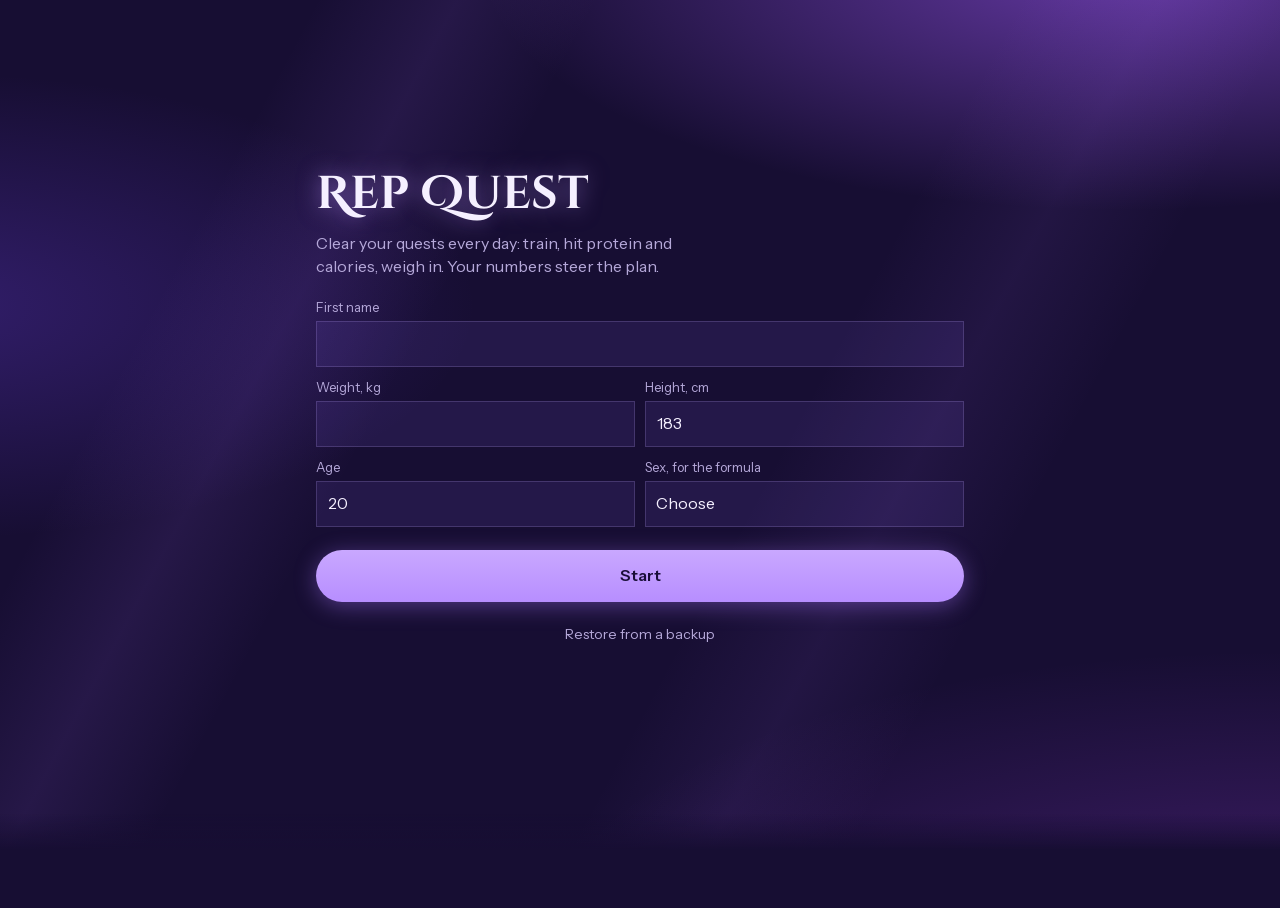
==== index.html @ 69f374d3 "Replace barbell with daily quests, drop steps, restyle in violet" ====
<!doctype html>
<html lang="en">
<head>
<meta charset="utf-8">
<meta name="viewport" content="width=device-width, initial-scale=1, viewport-fit=cover">
<title>Rep Quest</title>
<meta name="description" content="Workout, weight and calorie tracker. Clear your quests every day.">
<meta name="theme-color" content="#170e33">
<meta name="mobile-web-app-capable" content="yes">
<meta name="apple-mobile-web-app-capable" content="yes">
<meta name="apple-mobile-web-app-status-bar-style" content="black-translucent">
<meta name="apple-mobile-web-app-title" content="Rep Quest">
<link rel="manifest" href="manifest.webmanifest">
<link rel="apple-touch-icon" href="icons/icon-180.png">
<link rel="icon" href="icons/icon-192.png">
<link rel="preload" href="fonts/cinzel.woff2" as="font" type="font/woff2" crossorigin>
<link rel="stylesheet" href="styles.css">
</head>
<body>
<main id="app"></main>
<div id="rest" hidden></div>
<nav id="tabs" aria-label="Main"></nav>
<div id="sheet" hidden></div>
<div id="toasts" role="status" aria-live="polite"></div>
<script src="js/util.js"></script>
<script src="js/science.js"></script>
<script src="js/library.js"></script>
<script src="js/core.js"></script>
<script src="js/foods.js"></script>
<script src="js/charts.js"></script>
<script src="js/views.js"></script>
<script src="js/sheets.js"></script>
<script src="js/app.js"></script>
</body>
</html>
---- styles.css ----
@font-face { font-family: 'Cinzel'; src: url(fonts/cinzel.woff2) format('woff2'); font-weight: 400 900; font-display: swap; }
@font-face { font-family: 'Cinzel Decorative'; src: url(fonts/cinzel-deco-700.woff2) format('woff2'); font-weight: 700; font-display: swap; }
@font-face { font-family: 'Instrument Sans'; src: url(fonts/instrument-sans.woff2) format('woff2'); font-weight: 400 700; font-display: swap; }

/* Deep violet, thin lit frames, one lavender accent. Macro colours only ever mark data. */
:root {
  --bg: #170e33;
  --sheet: #1f1442;
  --surf: rgba(146, 110, 255, .11);
  --surf-2: rgba(146, 110, 255, .24);
  --line: rgba(196, 172, 255, .2);
  --glint: rgba(226, 212, 255, .8);
  --glint-low: rgba(180, 150, 255, .16);
  --ink: #f5f0ff;
  --dim: #b5a8d9;
  --accent: #b78eff;
  --accent-hi: #dfceff;
  --on-accent: #190e38;
  --protein: #5b8cec;
  --carbs: #bd8a22;
  --fat: #e4538a;
  --warn: #f2c76e;
  --danger: #ff86ae;
  --deco: 'Cinzel Decorative', 'Cinzel', Georgia, serif;
  --display: 'Cinzel', Georgia, 'Times New Roman', serif;
  --text: 'Instrument Sans', -apple-system, 'Helvetica Neue', Arial, sans-serif;
  --gutter: 16px;
  --pad: 14px;
  --tabs: calc(72px + env(safe-area-inset-bottom));
}
* { box-sizing: border-box; -webkit-tap-highlight-color: transparent; }
html { background: var(--bg); -webkit-text-size-adjust: 100%; }
body { margin: 0; color: var(--ink); font: 400 15px/1.45 var(--text); min-height: 100dvh; overscroll-behavior-y: none; }
/* Violet haze that stays put while the page scrolls. */
body::before {
  content: ''; position: fixed; inset: 0; z-index: -1; pointer-events: none;
  background:
    linear-gradient(118deg, transparent 18%, rgba(170, 110, 255, .1) 26%, transparent 34%, transparent 58%, rgba(170, 110, 255, .08) 66%, transparent 74%),
    radial-gradient(70% 38% at 88% -4%, rgba(164, 92, 255, .55), transparent 72%),
    radial-gradient(60% 36% at -6% 34%, rgba(112, 66, 235, .3), transparent 72%),
    radial-gradient(80% 44% at 100% 104%, rgba(176, 72, 255, .26), transparent 72%),
    var(--bg);
}
body.locked { overflow: hidden; }
button, input, select, textarea { font: inherit; color: inherit; }
button { background: none; border: 0; padding: 0; cursor: pointer; text-align: left; }
h1, h2, h3, p, ul, ol, dl, dd { margin: 0; padding: 0; }
ul, ol { list-style: none; }
a { color: inherit; }
:focus-visible { outline: 2px solid var(--accent-hi); outline-offset: 2px; }
[hidden] { display: none !important; }

#app { max-width: 680px; margin: 0 auto; padding: calc(env(safe-area-inset-top) + 16px) var(--gutter) calc(var(--tabs) + 28px); }
.ic { display: inline-flex; width: 22px; height: 22px; flex: none; }
.ic svg { width: 100%; height: 100%; fill: none; stroke: currentColor; stroke-width: 1.8; stroke-linecap: round; stroke-linejoin: round; }

h1 { font: 700 33px/1.08 var(--deco); text-shadow: 0 0 22px rgba(190, 150, 255, .55); }
h2 { font: 500 18px/1.2 var(--display); letter-spacing: .05em; }
h3 { font-size: 15px; font-weight: 600; line-height: 1.3; }
.dim { color: var(--dim); }
.sm { font-size: 13px; line-height: 1.4; }
.center { text-align: center; }
.empty { color: var(--dim); padding: 14px 0; }

/* The lit frame: a hairline that glows at the ends and fades along the sides. */
.quest, .adv, .card, .hero.left, .coach, .ex, .meal, #app .plan-list li, #app .rows > li, #app .block > .row, .banner, #tabs, #rest { position: relative; }
.quest::before, .adv::before, .card::before, .hero.left::before, .coach::before, .ex::before, .meal::before,
#app .plan-list li::before, #app .rows > li::before, #app .block > .row::before, .banner::before, #tabs::before, #rest::before {
  content: ''; position: absolute; inset: 0; padding: 1px; pointer-events: none;
  background: linear-gradient(104deg, var(--glint), var(--glint-low) 26%, var(--glint-low) 74%, var(--glint));
  -webkit-mask: linear-gradient(#000 0 0) content-box, linear-gradient(#000 0 0);
  -webkit-mask-composite: xor; mask-composite: exclude;
}
.quest, .adv, .card, .hero.left, .coach, .ex, .meal, #app .plan-list li, #app .rows > li, #app .block > .row, .banner {
  background: linear-gradient(104deg, rgba(150, 112, 255, .17), rgba(122, 86, 232, .07));
}
.card, .hero.left, .coach, .ex, .meal { padding: var(--pad); }

.top { display: flex; justify-content: space-between; align-items: center; gap: 12px; margin-bottom: 14px; min-height: 48px; }
.top p { margin-top: 3px; }
.crumb { display: inline-flex; align-items: center; gap: 2px; color: var(--dim); margin-top: 4px; font-size: 14px; }
.crumb .ic { width: 15px; height: 15px; }
.level { position: relative; flex: none; width: 52px; height: 58px; display: grid; place-content: center; text-align: center; filter: drop-shadow(0 0 9px rgba(183, 142, 255, .65)); }
.level::before, .level::after { content: ''; position: absolute; clip-path: polygon(50% 0, 100% 25%, 100% 75%, 50% 100%, 0 75%, 0 25%); }
.level::before { inset: 0; background: linear-gradient(160deg, var(--accent-hi), var(--accent)); }
.level::after { inset: 1.5px; background: linear-gradient(160deg, #36206f, #1d1240); }
.level b, .level span { position: relative; z-index: 1; display: block; }
.level b { font: 700 20px/1 var(--display); }
.level span { font-size: 9px; color: var(--dim); line-height: 1.2; }
.datebar { display: flex; align-items: center; justify-content: space-between; width: 100%; }
.datebar.slim { margin: 4px 0 10px; }
.datebar h1 { text-align: center; flex: 1; font-size: 25px; }
.ic-btn { width: 44px; height: 44px; display: inline-flex; align-items: center; justify-content: center; color: var(--dim); flex: none; }
.ic-btn:active { color: var(--ink); }

/* Buttons */
.btn { display: inline-flex; align-items: center; justify-content: center; gap: 6px; min-height: 52px; padding: 0 22px; border-radius: 999px; font-weight: 600; font-size: 16px; text-align: center; transition: transform .08s ease; }
.btn:active { transform: scale(.98); }
.btn.solid { background: linear-gradient(180deg, #c9a8ff, var(--accent)); color: var(--on-accent); box-shadow: 0 4px 22px rgba(170, 120, 255, .4); }
.btn.line { border: 1px solid var(--accent); color: var(--accent-hi); }
.btn.small { min-height: 40px; padding: 0 16px; font-size: 14px; }
.btn.wide { width: 100%; margin-top: 12px; }
.link { color: var(--dim); font-size: 14px; min-height: 40px; display: inline-flex; align-items: center; gap: 4px; }
.link.strong { color: var(--accent-hi); font-weight: 600; }
.link.danger { color: var(--danger); }
.link .ic { width: 16px; height: 16px; }
.block-link { display: flex; width: 100%; justify-content: center; margin-top: 10px; min-height: 44px; }
.pill { display: inline-flex; align-items: center; gap: 4px; min-height: 36px; padding: 0 13px; border: 1px solid var(--line); background: var(--surf); font-size: 14px; white-space: nowrap; }
.pill.solid { background: var(--accent); border-color: var(--accent); color: var(--on-accent); font-weight: 600; border-radius: 999px; }
.pill .ic { width: 16px; height: 16px; }
.pills { display: flex; flex-wrap: wrap; gap: 7px; }
.pills.scrollx { flex-wrap: nowrap; overflow-x: auto; margin: 0 -18px 4px; padding: 2px 18px; scrollbar-width: none; }
.pills.scrollx::-webkit-scrollbar { display: none; }
.seg { display: flex; border: 1px solid var(--line); background: var(--surf); padding: 3px; margin: 10px 0; }
.seg button { flex: 1; min-height: 34px; text-align: center; font-size: 14px; color: var(--dim); font-weight: 500; }
.seg button.on { background: var(--surf-2); color: var(--accent-hi); }

/* Today */
.xp { display: flex; align-items: center; gap: 10px; margin-bottom: 4px; }
.xp p { flex: none; font-size: 12px; color: var(--dim); font-variant-numeric: tabular-nums; }
.xp-track { flex: 1; height: 4px; background: rgba(196, 172, 255, .16); overflow: hidden; }
.xp-track i { display: block; height: 100%; background: linear-gradient(90deg, var(--accent), var(--accent-hi)); box-shadow: 0 0 8px var(--accent); }
.q-head { display: flex; justify-content: space-between; align-items: baseline; gap: 10px; }
.q-count { font-size: 14px; color: var(--accent-hi); font-variant-numeric: tabular-nums; }
.quests { display: grid; gap: 9px; margin-top: 10px; }
.quest { display: grid; grid-template-columns: 1fr auto auto; align-items: center; gap: 8px; width: 100%; min-height: 70px; padding: 11px 10px 11px var(--pad); overflow: hidden; }
.quest:active { background: var(--surf-2); }
.q-main { min-width: 0; }
.q-name { display: block; font-weight: 600; font-size: 16px; line-height: 1.3; }
.q-sub { display: block; font-size: 13px; color: var(--dim); line-height: 1.35; }
.q-val { font-size: 15px; font-variant-numeric: tabular-nums; text-align: right; max-width: 11em; }
.q-mark { display: inline-flex; color: var(--dim); }
.q-mark .ic { width: 18px; height: 18px; }
.quest.done .q-mark { color: var(--accent-hi); }
.quest.done .q-mark svg { stroke-width: 2.6; }
.quest.done .q-val { color: var(--dim); }
.q-fill { position: absolute; left: 0; bottom: 0; height: 2px; background: var(--accent-hi); box-shadow: 0 0 8px var(--accent); }
.quest.fresh { animation: cleared .7s ease-out both; }
@keyframes cleared { 0% { transform: scale(.97); box-shadow: 0 0 0 rgba(183, 142, 255, 0); } 35% { transform: scale(1.01); box-shadow: 0 0 26px rgba(183, 142, 255, .75); } 100% { transform: none; box-shadow: 0 0 0 rgba(183, 142, 255, 0); } }
.all-clear { margin-top: 10px; padding: 18px 0; text-align: center; font: 500 18px/1.3 var(--display); letter-spacing: .03em; color: var(--accent-hi); text-shadow: 0 0 16px var(--accent); }
.hero { margin-bottom: 8px; }
.big-num { line-height: 1; }
.big-num b { font: 700 54px/1.05 var(--display); text-shadow: 0 0 22px rgba(190, 150, 255, .5); }
.big-num small { font-size: 15px; color: var(--dim); font-family: var(--text); font-weight: 400; }

.week { display: grid; grid-template-columns: repeat(7, 1fr); gap: 4px; }
.wk { text-align: center; color: var(--dim); font-size: 12px; }
.wk i { display: block; width: 18px; height: 18px; margin: 3px auto 9px; transform: rotate(45deg); border: 1px solid var(--line); background: rgba(198, 168, 255, calc(var(--p) * .78)); }
.wk.now { color: var(--ink); font-weight: 600; }
.wk.now i { border-color: var(--accent-hi); box-shadow: 0 0 8px rgba(183, 142, 255, .7); }
.wk.all i { background: var(--accent-hi); border-color: var(--accent-hi); box-shadow: 0 0 10px var(--accent); }

.block { margin-top: 26px; }
.block.first { margin-top: 20px; }
.block > h2 { margin-bottom: 10px; }
.block.card { margin-top: 16px; }
.advice { display: grid; gap: 9px; }
.adv { padding: 12px var(--pad) 4px; }
.adv h3 { margin-bottom: 2px; }
.adv p { color: var(--dim); font-size: 14px; }
.adv.hot h3 { color: var(--warn); }
.adv-foot { display: flex; flex-wrap: wrap; align-items: center; gap: 2px 16px; margin-top: 2px; }
.refs { display: inline-flex; flex-wrap: wrap; gap: 8px; margin-left: auto; }
.ref { font-size: 12px; color: var(--dim); text-decoration: underline; text-decoration-color: var(--line); text-underline-offset: 2px; white-space: nowrap; }
.stick { position: sticky; bottom: calc(var(--tabs) + 10px); margin-top: 22px; z-index: 3; }
.stick .btn { width: 100%; }
.banner { padding: 10px var(--pad); font-size: 14px; margin-bottom: 12px; }

/* Train */
.dstrip { display: grid; grid-template-columns: repeat(7, 1fr); gap: 3px; margin: 4px 0 18px; }
.dpick { min-height: 56px; text-align: center; color: var(--dim); padding: 7px 1px; overflow: hidden; border: 1px solid transparent; }
.dpick b { display: block; font-size: 13px; font-weight: 600; }
.dpick span { display: block; font-size: 10.5px; white-space: nowrap; overflow: hidden; text-overflow: ellipsis; }
.dpick.tod { border-color: var(--line); }
.dpick.tod b { color: var(--ink); }
.dpick.on { background: linear-gradient(180deg, #c9a8ff, var(--accent)); color: var(--on-accent); box-shadow: 0 2px 16px rgba(170, 120, 255, .45); }
.dpick.on b { color: var(--on-accent); }
.session-head { display: flex; justify-content: space-between; align-items: flex-start; gap: 10px; margin-bottom: 10px; }
.session-head h2 { font-size: 24px; font-weight: 700; letter-spacing: .02em; }
.plan-list { display: grid; gap: 7px; }
.plan-list button { display: grid; grid-template-columns: 1fr auto; gap: 1px 12px; width: 100%; padding: 10px var(--pad); }
.pl-name { font-weight: 500; }
.pl-sub { color: var(--dim); font-size: 13px; text-align: right; white-space: nowrap; }
.pl-next { grid-column: 1 / -1; color: var(--dim); font-size: 13px; }
.rows { display: grid; gap: 7px; }
.panel .rows { gap: 0; border-top: 1px solid var(--line); }
.panel .rows > li { border-bottom: 1px solid var(--line); }
.row { display: flex; align-items: center; justify-content: space-between; gap: 12px; width: 100%; min-height: 50px; padding: 6px 0; }
#app .rows > li > .row, #app .block > .row, #app .saved-meal { padding-left: var(--pad); padding-right: var(--pad); }
.row > span:first-child { min-width: 0; }
.row em { display: block; font-style: normal; color: var(--dim); font-size: 13px; }
.row .dim { text-align: right; flex: none; max-width: 55%; font-size: 14px; }

/* Live workout */
.work-top { position: sticky; top: 0; z-index: 4; display: flex; justify-content: space-between; align-items: center; gap: 10px; margin: calc(-16px - env(safe-area-inset-top)) calc(var(--gutter) * -1) 12px; padding: calc(env(safe-area-inset-top) + 10px) var(--gutter) 11px; background: rgba(23, 14, 51, .93); -webkit-backdrop-filter: blur(14px); backdrop-filter: blur(14px); border-bottom: 1px solid var(--line); }
.work-top h1 { font: 700 22px/1.1 var(--display); }
.work-prog { position: absolute; left: 0; bottom: -1px; height: 2px; background: var(--accent-hi); box-shadow: 0 0 8px var(--accent); transition: width .25s ease; }
.ex { margin-bottom: 10px; padding: 12px; }
.ex-linked { margin-bottom: 3px; }
.ex-head { display: flex; align-items: center; margin-right: -8px; }
.ex-name { flex: 1; min-width: 0; font: 600 17px/1.2 var(--display); letter-spacing: .02em; }
.ex-done .ex-name { color: var(--dim); }
.ex-sub { color: var(--dim); font-size: 13px; }
.ex-next { font-size: 14px; color: var(--dim); margin-top: 7px; }
.ex-next b { color: var(--ink); font-weight: 600; }
.ex-next em { color: var(--warn); font-style: normal; display: block; }
.opts { display: flex; gap: 6px; overflow-x: auto; margin: 9px -12px 0; padding: 0 12px; scrollbar-width: none; }
.opts::-webkit-scrollbar { display: none; }
.opt { flex: none; min-height: 46px; padding: 5px 11px; border: 1px solid var(--line); font-size: 12px; line-height: 1.25; }
.opt b { display: block; font-weight: 600; font-size: 13px; }
.opt span { color: var(--dim); }
.opt.on { border-color: var(--accent-hi); background: var(--surf-2); }
.sets { width: 100%; border-collapse: separate; border-spacing: 0 5px; margin-top: 8px; }
.sets th { font-size: 12px; font-weight: 500; color: var(--dim); text-align: center; padding: 0 2px; }
.sets td { text-align: center; padding: 0 2.5px; vertical-align: middle; }
.sets input { width: 100%; min-width: 0; height: 44px; text-align: center; border: 1px solid var(--line); border-radius: 0; background: rgba(16, 9, 38, .6); font-size: 17px; font-weight: 600; font-variant-numeric: tabular-nums; }
.sets input:focus { outline: 0; border-color: var(--accent-hi); box-shadow: 0 0 10px rgba(183, 142, 255, .5); }
.sets input::placeholder { color: #8e80b5; font-weight: 500; }
.set-done input { background: transparent; border-color: transparent; color: var(--dim); }
.set-tag { width: 30px; height: 44px; text-align: center; font: 600 16px var(--display); color: var(--dim); }
.t-warmup { color: var(--warn); }
.t-drop { color: var(--protein); }
.t-failure { color: var(--danger); }
.prev { color: var(--dim); font-size: 12px; white-space: nowrap; width: 62px; }
.tick { width: 44px; height: 44px; display: inline-flex; align-items: center; justify-content: center; border: 1px solid var(--line); color: rgba(226, 212, 255, .28); transition: background .12s ease; }
.tick svg { width: 22px; height: 22px; fill: none; stroke: currentColor; stroke-width: 2.8; stroke-linecap: round; stroke-linejoin: round; }
.tick.on { background: var(--accent); border-color: var(--accent); color: var(--on-accent); box-shadow: 0 0 12px rgba(183, 142, 255, .6); }
.ex-foot { display: flex; align-items: center; gap: 16px; flex-wrap: wrap; }
.ex-note { font-size: 13px; color: var(--dim); }
.work-foot { margin-top: 10px; text-align: center; }
#rest { position: fixed; z-index: 6; left: 12px; right: 12px; bottom: calc(var(--tabs) + 6px); max-width: 656px; margin: 0 auto; height: 56px; background: #2a1b5a; display: flex; align-items: center; gap: 2px; padding: 0 6px; overflow: hidden; box-shadow: 0 6px 24px rgba(0, 0, 0, .5); }
.rest-fill { position: absolute; left: 0; top: 0; bottom: 0; background: rgba(183, 142, 255, .28); }
.rest-t { position: relative; flex: 1; text-align: center; font: 600 28px/1 var(--text); font-variant-numeric: tabular-nums; }
.rest-b { position: relative; min-width: 48px; height: 44px; text-align: center; font-size: 14px; font-weight: 600; color: var(--dim); }
.rest-b:last-child { color: var(--accent-hi); }

/* Food */
.mac { margin-top: 12px; }
.mac-top { display: flex; justify-content: space-between; font-size: 14px; margin-bottom: 4px; font-variant-numeric: tabular-nums; }
.mac-top span:first-child { font-weight: 500; }
.mac-top em { font-style: normal; color: var(--dim); }
.mac-track { height: 5px; background: rgba(196, 172, 255, .16); overflow: hidden; }
.mac-track i { display: block; height: 100%; transition: width .3s ease; }
.meal { margin-top: 12px; }
.meal-head { display: flex; align-items: baseline; justify-content: space-between; gap: 10px; margin-bottom: 8px; }
.meal-head .dim { font-size: 13px; text-align: right; }
/* Items inside a meal panel are plain lines, not frames within a frame. */
#app .meal .rows { gap: 0; border-top: 1px solid var(--line); }
#app .meal .rows > li { background: none; border-bottom: 1px solid var(--line); }
#app .meal .rows > li::before { display: none; }
#app .meal .rows > li > .row { padding-left: 0; padding-right: 0; }
.meal-acts { display: flex; flex-wrap: wrap; gap: 7px; margin-top: 9px; }
.searchbar { display: flex; align-items: center; gap: 8px; height: 46px; padding: 0 12px; border: 1px solid var(--line); background: var(--surf); color: var(--dim); margin-top: 4px; }
.searchbar input { flex: 1; min-width: 0; border: 0; outline: 0; background: none; color: var(--ink); font-size: 16px; -webkit-appearance: none; }
.searchbar:focus-within { border-color: var(--accent-hi); }
.food-tools { display: flex; gap: 7px; margin-bottom: 8px; }
#scan-host { width: 300px; height: 300px; overflow: hidden; position: absolute; left: -9999px; top: 0; }
.food-list { border-top: 1px solid var(--line); }
.food-row { display: flex; align-items: center; gap: 4px; border-bottom: 1px solid var(--line); transition: background .3s ease; }
.food-row.flash { background: var(--surf-2); }
.food-main { flex: 1; min-width: 0; padding: 9px 0; min-height: 54px; }
.fr-name { overflow: hidden; display: -webkit-box; -webkit-line-clamp: 2; -webkit-box-orient: vertical; font-weight: 500; }
.fr-sub { display: block; color: var(--dim); font-size: 12.5px; white-space: nowrap; overflow: hidden; text-overflow: ellipsis; }
.fr-kcal { font-variant-numeric: tabular-nums; font-size: 14px; flex: none; }
.ic-btn.add { color: var(--accent-hi); margin-right: -10px; }
.macros { display: grid; grid-template-columns: repeat(4, 1fr); gap: 8px; margin: 12px 0; text-align: center; }
.macros dd { font: 600 21px/1.1 var(--display); }
.macros dt { font-size: 12px; color: var(--dim); margin-top: 3px; }
.big-input { display: flex; align-items: center; gap: 8px; margin: 14px 0 2px; }
.big-input input { flex: 1; min-width: 0; height: 84px; text-align: center; background: none; border: 0; outline: 0; font: 700 54px/1 var(--display); text-shadow: 0 0 20px rgba(190, 150, 255, .5); }
.big-input.small input { height: 60px; font-size: 40px; }
.step { width: 52px; height: 52px; border: 1px solid var(--accent); color: var(--accent-hi); text-align: center; font-size: 26px; font-weight: 400; flex: none; }
.step:active { background: var(--surf-2); }
.plain { display: block; font-size: 13px; color: var(--dim); }
.plain select, .form select, .pick { display: block; width: 100%; height: 46px; padding: 0 10px; margin-top: 4px; border: 1px solid var(--line); border-radius: 0; background: var(--surf); color: var(--ink); font-size: 16px; -webkit-appearance: none; appearance: none; }
.pick option, .form select option, .plain select option { background: var(--sheet); }
.pick.inline { width: 58%; height: 38px; margin: 0; }

/* Progress */
.legend { display: flex; align-items: center; gap: 6px; font-size: 12.5px; color: var(--dim); margin-top: 6px; flex-wrap: wrap; }
.lg-line { width: 16px; height: 2px; background: var(--accent-hi); }
.lg-dot { width: 6px; height: 6px; border-radius: 50%; background: #7f6fb0; margin-left: 10px; }
.chart { position: relative; touch-action: pan-y; margin-top: 10px; user-select: none; -webkit-user-select: none; }
.chart svg { display: block; overflow: visible; }
.c-grid { stroke: rgba(196, 172, 255, .12); stroke-width: 1; }
.c-axis { fill: var(--dim); font: 400 11px var(--text); }
.c-line { fill: none; stroke: var(--accent-hi); stroke-width: 2; stroke-linejoin: round; stroke-linecap: round; filter: drop-shadow(0 0 5px var(--accent)); }
.c-dot { fill: #7f6fb0; }
.c-dot-on { fill: var(--ink); stroke: var(--bg); stroke-width: 2; }
.c-cross { stroke: rgba(226, 212, 255, .35); stroke-width: 1; }
.c-target { stroke: var(--dim); stroke-width: 1; stroke-dasharray: 3 4; }
.c-nil { fill: rgba(196, 172, 255, .16); }
.c-tip { position: absolute; top: -8px; left: 0; display: flex; gap: 7px; align-items: baseline; padding: 4px 9px; border: 1px solid var(--line); background: #2a1b5a; font-size: 12px; color: var(--dim); white-space: nowrap; pointer-events: none; z-index: 2; }
.c-tip b { color: var(--ink); font-size: 14px; }
.coach { margin-top: 16px; }
.coach h3 { font: 600 20px/1.2 var(--display); margin-bottom: 4px; letter-spacing: .02em; }
.coach > p { color: var(--dim); }
.coach.hot h3 { color: var(--warn); }
.coach > h2 { color: var(--dim); font: 500 14px var(--text); letter-spacing: 0; margin-bottom: 5px; }
.coach-act { display: flex; gap: 8px; margin-top: 12px; }
.coach-act .btn { flex: 1; padding: 0 8px; font-size: 15px; }
.stats { display: grid; grid-template-columns: 1fr 1fr; gap: 14px; margin: 14px 0 6px; }
.stats dt { font-size: 12.5px; color: var(--dim); }
.stats dd { font: 600 22px/1.2 var(--display); }
.stats dd small { font: 400 12px var(--text); color: var(--dim); }
.stats dd.dim { font: 400 12.5px var(--text); color: var(--dim); margin-top: 1px; }
.warn { color: var(--warn); font-size: 13.5px; margin-top: 8px; }
.unlock { display: grid; grid-template-columns: 74px 1fr auto; align-items: center; gap: 10px; font-size: 13.5px; margin-top: 10px; }
.unlock b { font-weight: 500; color: var(--dim); font-size: 13px; }
.volume { margin-top: 10px; }
.volume li { display: grid; grid-template-columns: 90px 1fr 30px; align-items: center; gap: 9px; font-size: 13.5px; min-height: 28px; }
.volume sup { color: var(--dim); line-height: 0; }
.volume b { font-weight: 500; text-align: right; font-variant-numeric: tabular-nums; }
.vol-track { position: relative; height: 7px; background: rgba(196, 172, 255, .14); }
.vol-zone { position: absolute; top: -2px; bottom: -2px; width: 1.5px; background: var(--dim); }
.vol-fill { display: block; height: 100%; background: #8c74c4; }
.vol-fill.met { background: var(--accent-hi); box-shadow: 0 0 8px var(--accent); }
.heat { display: grid; grid-auto-flow: column; grid-template-rows: repeat(7, 1fr); grid-template-columns: repeat(var(--w), 1fr); gap: 3px; margin-top: 10px; }
.heat i { aspect-ratio: 1; background: rgba(196, 172, 255, .09); }
.heat .h-off { background: none; }
.h-log { background: rgba(196, 172, 255, .32) !important; }
.h-train { background: var(--accent) !important; }
.h-full { background: var(--accent-hi) !important; box-shadow: 0 0 6px var(--accent); }
.h-swatch { width: 10px; height: 10px; display: inline-block; margin-left: 8px; }
.h-swatch:first-child { margin-left: 0; }

/* You */
.level-track { height: 4px; background: rgba(196, 172, 255, .16); overflow: hidden; }
.level-track i { display: block; height: 100%; background: linear-gradient(90deg, var(--accent), var(--accent-hi)); box-shadow: 0 0 8px var(--accent); }
.tally { display: grid; grid-auto-flow: column; grid-auto-columns: 1fr; gap: 8px; margin: 16px 0; }
.tally dd { font: 700 26px/1.1 var(--display); }
.tally dt { font-size: 12px; color: var(--dim); margin-top: 2px; }
.sw { width: 44px; height: 26px; -webkit-appearance: none; appearance: none; background: var(--surf-2); border-radius: 13px; position: relative; flex: none; margin: 0; transition: background .15s ease; }
.sw::after { content: ''; position: absolute; top: 3px; left: 3px; width: 20px; height: 20px; border-radius: 50%; background: var(--ink); transition: transform .15s ease; }
.sw:checked { background: var(--accent); }
.sw:checked::after { transform: translateX(18px); }
.miles { display: grid; grid-template-columns: 1fr 1fr; gap: 12px 16px; margin-bottom: 10px; }
.miles li { color: var(--dim); opacity: .55; font-size: 13px; line-height: 1.3; }
.miles li b { display: block; font: 600 15px/1.25 var(--display); letter-spacing: .02em; }
.miles li.got { opacity: 1; }
.miles li.got b { color: var(--accent-hi); text-shadow: 0 0 12px var(--accent); }

/* Sheets */
#sheet { position: fixed; inset: 0; z-index: 10; display: flex; align-items: flex-end; justify-content: center; }
.scrim { position: absolute; inset: 0; background: rgba(9, 4, 24, .68); -webkit-backdrop-filter: blur(4px); backdrop-filter: blur(4px); }
.panel { position: relative; width: 100%; max-width: 680px; max-height: 88dvh; overflow-y: auto; -webkit-overflow-scrolling: touch; overscroll-behavior: contain; background: var(--sheet); border-top: 1px solid rgba(226, 212, 255, .55); box-shadow: 0 -8px 40px rgba(150, 100, 255, .3); padding: 8px 18px calc(env(safe-area-inset-bottom) + 20px); }
.panel.tall { height: 92dvh; max-height: 92dvh; }
.panel.enter { animation: slide .24s cubic-bezier(.2, .8, .3, 1); }
@keyframes slide { from { transform: translateY(60px); } }
@keyframes rise { from { transform: translateY(-8px); opacity: 0; } }
.sh-head { display: flex; align-items: center; gap: 4px; min-height: 48px; margin-bottom: 4px; position: sticky; top: -8px; background: var(--sheet); z-index: 3; }
.sh-title { flex: 1; min-width: 0; padding: 6px 0; }
.sh-head .ic-btn:first-child { margin-left: -12px; }
.sh-head .ic-btn:last-child { margin-right: -12px; }
.sh-sub { margin: 18px 0 8px; font: 500 16px/1.2 var(--display); letter-spacing: .04em; }
.panel > p { margin: 4px 0 10px; }
.form { display: grid; gap: 11px; margin-top: 8px; }
.form > label, .two label, .three label { display: block; font-size: 13px; color: var(--dim); }
.form input:not(.sw), .form textarea { display: block; width: 100%; min-height: 46px; padding: 10px 11px; margin-top: 4px; border: 1px solid var(--line); border-radius: 0; background: var(--surf); color: var(--ink); font-size: 16px; }
.form input:not(.sw):focus, .form textarea:focus { outline: 0; border-color: var(--accent-hi); }
.two { display: grid; grid-template-columns: 1fr 1fr; gap: 10px; }
.three { display: grid; grid-template-columns: repeat(3, 1fr); gap: 8px; align-items: end; }
.row-check { display: flex !important; flex-direction: row-reverse; justify-content: space-between; align-items: center; color: var(--ink) !important; font-size: 15px !important; min-height: 40px; }
.choice { display: grid; grid-auto-flow: column; grid-auto-columns: 1fr; gap: 6px; margin-bottom: 8px; }
.choice button { min-height: 46px; padding: 6px 7px; border: 1px solid var(--line); text-align: center; font-size: 13px; line-height: 1.2; font-weight: 500; }
.choice button.on { border-color: var(--accent-hi); background: var(--surf-2); }
.choice.col { grid-auto-flow: row; }
.choice.col button { display: flex; justify-content: space-between; align-items: center; padding: 8px 12px; font-size: 15px; }
.choice.col b { font-weight: 600; }
.choice.col span { color: var(--dim); font-size: 13px; }
.done-num { font-size: 15px; color: var(--dim); margin-bottom: 14px !important; }
.done-num b { display: block; font: 700 54px/1.1 var(--display); color: var(--ink); text-shadow: 0 0 22px rgba(190, 150, 255, .5); }
.chip { width: 8px; flex: none; }
.prs li { display: flex; align-items: center; gap: 10px; min-height: 40px; }
.prs .chip { height: 20px; }
.prs b { margin-left: auto; font-weight: 600; white-space: nowrap; }
.hist-ex { padding: 10px 0; border-top: 1px solid var(--line); }
.sets.compact { width: auto; }
.sets.compact td { padding-right: 6px; }
.sets.compact input { width: 66px; height: 38px; font-size: 16px; }
.prog li { display: flex; justify-content: space-between; gap: 12px; align-items: flex-start; padding: 12px 0; border-top: 1px solid var(--line); }
.prog li > .dim, .prog li > .btn { flex: none; }
.edit-list li { display: flex; align-items: center; border-top: 1px solid var(--line); margin-right: -10px; }
.edit-name { flex: 1; min-width: 0; padding: 9px 0; }
.edit-name b { display: block; font-weight: 500; }
.edit-name span { color: var(--dim); font-size: 12.5px; }
.edit-list .ic-btn { width: 36px; }
.edit-list { margin: 12px 0; }
.saved-meal { display: flex; align-items: center; }
.saved-meal .row { flex: 1; }
.steps { counter-reset: st; }
.steps li { counter-increment: st; padding-left: 26px; position: relative; font-size: 14px; margin-bottom: 8px; color: var(--dim); }
.steps li::before { content: counter(st); position: absolute; left: 0; top: -1px; font: 600 16px var(--display); color: var(--accent-hi); }
.steps b { color: var(--ink); font-weight: 600; }
.plain-list li { padding: 3px 0 3px 12px; position: relative; color: var(--dim); }
.plain-list li::before { content: ''; position: absolute; left: 0; top: 11px; width: 4px; height: 4px; background: var(--dim); transform: rotate(45deg); }
.papers li { padding: 9px 0; border-top: 1px solid var(--line); font-size: 14px; }
.papers a { text-decoration: none; }
.papers b { font-weight: 600; }
.papers em { color: var(--dim); }
.papers p { margin-top: 2px; }
.howto { margin: 6px 0 10px; }
.howto summary { font-weight: 600; min-height: 36px; display: flex; align-items: center; cursor: pointer; }
.howto img { width: 100%; margin: 4px 0; }
.howto ol { list-style: decimal; padding-left: 18px; color: var(--dim); font-size: 14px; }

/* Bottom tabs: a floating lit bar */
/* Fades the page out under the bar so nothing peeks out below it. */
body::after { content: ''; position: fixed; left: 0; right: 0; bottom: 0; z-index: 4; height: calc(var(--tabs) + 14px); pointer-events: none; background: linear-gradient(transparent, var(--bg) 42%); }
#tabs { position: fixed; z-index: 5; left: 12px; right: 12px; bottom: calc(env(safe-area-inset-bottom) + 6px); max-width: 656px; margin: 0 auto; display: flex; justify-content: center; height: 60px; padding: 4px; background: rgba(30, 19, 68, .97); box-shadow: 0 6px 24px rgba(0, 0, 0, .45); }
#tabs:empty { display: none; }
#tabs button { flex: 1; display: flex; flex-direction: column; align-items: center; justify-content: center; gap: 1px; color: #a397c8; font-size: 10.5px; position: relative; }
#tabs button.on { color: var(--accent-hi); background: var(--surf-2); }
#tabs button.on .ic { filter: drop-shadow(0 0 5px var(--accent)); }
#tabs button.live::after { content: ''; position: absolute; top: 7px; left: calc(50% + 11px); width: 7px; height: 7px; border-radius: 50%; background: var(--fat); }

#toasts { position: fixed; z-index: 20; top: calc(env(safe-area-inset-top) + 10px); left: 16px; right: 16px; display: flex; flex-direction: column; align-items: center; gap: 6px; pointer-events: none; }
.toast { background: var(--accent-hi); color: var(--on-accent); padding: 9px 15px; font-size: 14px; font-weight: 500; box-shadow: 0 6px 22px rgba(120, 70, 255, .5); animation: rise .2s ease; text-align: center; }
.toast.best { background: var(--warn); font-weight: 700; }

.welcome { min-height: 88dvh; display: flex; flex-direction: column; justify-content: center; gap: 12px; }
.welcome h1 { font-size: 46px; }
.welcome > p { color: var(--dim); font-size: 16px; max-width: 34ch; }
.welcome .link { align-self: center; }

@media (prefers-reduced-motion: reduce) { *, *::before, *::after { animation: none !important; transition: none !important; } }
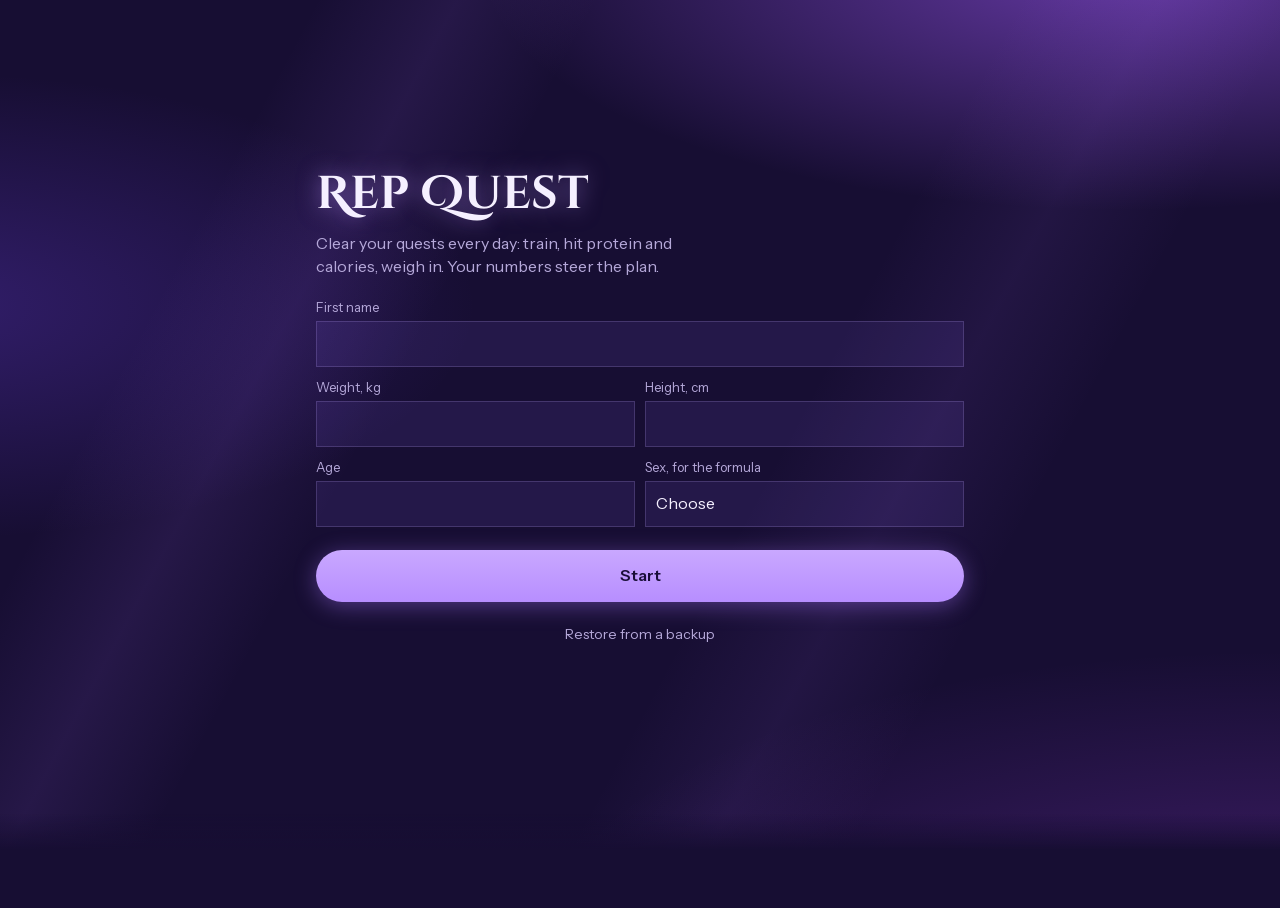
==== commit 89234d96: "Add themes, animations, home workouts, last-time numbers and Google sign-in Also fixes the chart cro" ====
--- a/index.html
+++ b/index.html
@@ -14,18 +14,24 @@
 <link rel="apple-touch-icon" href="icons/icon-180.png">
 <link rel="icon" href="icons/icon-192.png">
 <link rel="preload" href="fonts/cinzel.woff2" as="font" type="font/woff2" crossorigin>
+<script>try{var t=localStorage.getItem('rq-theme');if(t)document.documentElement.dataset.theme=t}catch(e){}</script>
 <link rel="stylesheet" href="styles.css">
 </head>
 <body>
+<div id="statusbar"></div>
 <main id="app"></main>
 <div id="rest" hidden></div>
 <nav id="tabs" aria-label="Main"></nav>
 <div id="sheet" hidden></div>
+<div id="fx" aria-hidden="true"></div>
 <div id="toasts" role="status" aria-live="polite"></div>
+<script src="js/canvas-confetti.js"></script>
 <script src="js/util.js"></script>
 <script src="js/science.js"></script>
 <script src="js/library.js"></script>
 <script src="js/core.js"></script>
+<script src="js/cloud.js"></script>
+<script src="js/motion.js"></script>
 <script src="js/foods.js"></script>
 <script src="js/charts.js"></script>
 <script src="js/views.js"></script>
--- a/styles.css
+++ b/styles.css
@@ -1,5 +1,6 @@
 @font-face { font-family: 'Cinzel'; src: url(fonts/cinzel.woff2) format('woff2'); font-weight: 400 900; font-display: swap; }
 @font-face { font-family: 'Cinzel Decorative'; src: url(fonts/cinzel-deco-700.woff2) format('woff2'); font-weight: 700; font-display: swap; }
+@font-face { font-family: 'Silkscreen'; src: url(fonts/silkscreen-700.woff2) format('woff2'); font-weight: 700; font-display: swap; }
 @font-face { font-family: 'Instrument Sans'; src: url(fonts/instrument-sans.woff2) format('woff2'); font-weight: 400 700; font-display: swap; }
 
 /* Deep violet, thin lit frames, one lavender accent. Macro colours only ever mark data. */
@@ -24,22 +25,54 @@
   --deco: 'Cinzel Decorative', 'Cinzel', Georgia, serif;
   --display: 'Cinzel', Georgia, 'Times New Roman', serif;
   --text: 'Instrument Sans', -apple-system, 'Helvetica Neue', Arial, sans-serif;
+  --panel-bg: linear-gradient(104deg, rgba(150, 112, 255, .17), rgba(122, 86, 232, .07));
+  --panel-shadow: none;
+  --frame-w: 1px;
+  --r: 0px;
+  --r-sm: 0px;
+  --r-btn: 999px;
+  --btn-bg: linear-gradient(180deg, #c9a8ff, #b78eff);
+  --track: rgba(196, 172, 255, .16);
+  --track-low: rgba(196, 172, 255, .09);
+  --input-bg: rgba(16, 9, 38, .6);
+  --hint: #8e80b5;
+  --mark: #7f6fb0;
+  --bar-off: #8c74c4;
+  --tab-bg: rgba(30, 19, 68, .97);
+  --tab-off: #a397c8;
+  --top-bg: rgba(23, 14, 51, .93);
+  --pop-bg: #2a1b5a;
+  --scrim: rgba(9, 4, 24, .68);
+  --hex-fill: linear-gradient(160deg, #36206f, #1d1240);
+  --knob: #f5f0ff;
+  --wk: 198, 168, 255;
+  --glow-text: 0 0 22px rgba(190, 150, 255, .55);
+  --glow-sm: 0 0 8px #b78eff;
+  --glow-btn: 0 4px 22px rgba(170, 120, 255, .4);
+  --glow-burst: 0 0 26px rgba(183, 142, 255, .75);
+  --glow-filter: drop-shadow(0 0 9px rgba(183, 142, 255, .65));
+  --glow-line: drop-shadow(0 0 5px #b78eff);
+  --h1: 33px;
+  --h2: 18px;
+  --h2-track: .05em;
+  --haze:
+    linear-gradient(118deg, transparent 18%, rgba(170, 110, 255, .1) 26%, transparent 34%, transparent 58%, rgba(170, 110, 255, .08) 66%, transparent 74%),
+    radial-gradient(70% 38% at 88% -4%, rgba(164, 92, 255, .55), transparent 72%),
+    radial-gradient(60% 36% at -6% 34%, rgba(112, 66, 235, .3), transparent 72%),
+    radial-gradient(80% 44% at 100% 104%, rgba(176, 72, 255, .26), transparent 72%);
   --gutter: 16px;
   --pad: 14px;
   --tabs: calc(72px + env(safe-area-inset-bottom));
 }
 * { box-sizing: border-box; -webkit-tap-highlight-color: transparent; }
+/* Quick repeat taps must never zoom the page. */
+html { touch-action: manipulation; }
 html { background: var(--bg); -webkit-text-size-adjust: 100%; }
 body { margin: 0; color: var(--ink); font: 400 15px/1.45 var(--text); min-height: 100dvh; overscroll-behavior-y: none; }
 /* Violet haze that stays put while the page scrolls. */
 body::before {
   content: ''; position: fixed; inset: 0; z-index: -1; pointer-events: none;
-  background:
-    linear-gradient(118deg, transparent 18%, rgba(170, 110, 255, .1) 26%, transparent 34%, transparent 58%, rgba(170, 110, 255, .08) 66%, transparent 74%),
-    radial-gradient(70% 38% at 88% -4%, rgba(164, 92, 255, .55), transparent 72%),
-    radial-gradient(60% 36% at -6% 34%, rgba(112, 66, 235, .3), transparent 72%),
-    radial-gradient(80% 44% at 100% 104%, rgba(176, 72, 255, .26), transparent 72%),
-    var(--bg);
+  background: var(--haze), var(--bg);
 }
 body.locked { overflow: hidden; }
 button, input, select, textarea { font: inherit; color: inherit; }
@@ -54,8 +87,8 @@
 .ic { display: inline-flex; width: 22px; height: 22px; flex: none; }
 .ic svg { width: 100%; height: 100%; fill: none; stroke: currentColor; stroke-width: 1.8; stroke-linecap: round; stroke-linejoin: round; }
 
-h1 { font: 700 33px/1.08 var(--deco); text-shadow: 0 0 22px rgba(190, 150, 255, .55); }
-h2 { font: 500 18px/1.2 var(--display); letter-spacing: .05em; }
+h1 { font: 700 var(--h1)/1.08 var(--deco); text-shadow: var(--glow-text); }
+h2 { font: 500 var(--h2)/1.2 var(--display); letter-spacing: var(--h2-track); }
 h3 { font-size: 15px; font-weight: 600; line-height: 1.3; }
 .dim { color: var(--dim); }
 .sm { font-size: 13px; line-height: 1.4; }
@@ -66,13 +99,13 @@
 .quest, .adv, .card, .hero.left, .coach, .ex, .meal, #app .plan-list li, #app .rows > li, #app .block > .row, .banner, #tabs, #rest { position: relative; }
 .quest::before, .adv::before, .card::before, .hero.left::before, .coach::before, .ex::before, .meal::before,
 #app .plan-list li::before, #app .rows > li::before, #app .block > .row::before, .banner::before, #tabs::before, #rest::before {
-  content: ''; position: absolute; inset: 0; padding: 1px; pointer-events: none;
+  content: ''; position: absolute; inset: 0; padding: var(--frame-w); pointer-events: none; border-radius: inherit;
   background: linear-gradient(104deg, var(--glint), var(--glint-low) 26%, var(--glint-low) 74%, var(--glint));
   -webkit-mask: linear-gradient(#000 0 0) content-box, linear-gradient(#000 0 0);
   -webkit-mask-composite: xor; mask-composite: exclude;
 }
 .quest, .adv, .card, .hero.left, .coach, .ex, .meal, #app .plan-list li, #app .rows > li, #app .block > .row, .banner {
-  background: linear-gradient(104deg, rgba(150, 112, 255, .17), rgba(122, 86, 232, .07));
+  background: var(--panel-bg); box-shadow: var(--panel-shadow); border-radius: var(--r);
 }
 .card, .hero.left, .coach, .ex, .meal { padding: var(--pad); }
 
@@ -80,10 +113,10 @@
 .top p { margin-top: 3px; }
 .crumb { display: inline-flex; align-items: center; gap: 2px; color: var(--dim); margin-top: 4px; font-size: 14px; }
 .crumb .ic { width: 15px; height: 15px; }
-.level { position: relative; flex: none; width: 52px; height: 58px; display: grid; place-content: center; text-align: center; filter: drop-shadow(0 0 9px rgba(183, 142, 255, .65)); }
+.level { position: relative; flex: none; width: 52px; height: 58px; display: grid; place-content: center; text-align: center; filter: var(--glow-filter); }
 .level::before, .level::after { content: ''; position: absolute; clip-path: polygon(50% 0, 100% 25%, 100% 75%, 50% 100%, 0 75%, 0 25%); }
 .level::before { inset: 0; background: linear-gradient(160deg, var(--accent-hi), var(--accent)); }
-.level::after { inset: 1.5px; background: linear-gradient(160deg, #36206f, #1d1240); }
+.level::after { inset: 1.5px; background: var(--hex-fill); }
 .level b, .level span { position: relative; z-index: 1; display: block; }
 .level b { font: 700 20px/1 var(--display); }
 .level span { font-size: 9px; color: var(--dim); line-height: 1.2; }
@@ -94,9 +127,9 @@
 .ic-btn:active { color: var(--ink); }
 
 /* Buttons */
-.btn { display: inline-flex; align-items: center; justify-content: center; gap: 6px; min-height: 52px; padding: 0 22px; border-radius: 999px; font-weight: 600; font-size: 16px; text-align: center; transition: transform .08s ease; }
+.btn { display: inline-flex; align-items: center; justify-content: center; gap: 6px; min-height: 52px; padding: 0 22px; border-radius: var(--r-btn); font-weight: 600; font-size: 16px; text-align: center; transition: transform .1s ease; }
 .btn:active { transform: scale(.98); }
-.btn.solid { background: linear-gradient(180deg, #c9a8ff, var(--accent)); color: var(--on-accent); box-shadow: 0 4px 22px rgba(170, 120, 255, .4); }
+.btn.solid { background: var(--btn-bg); color: var(--on-accent); box-shadow: var(--glow-btn); }
 .btn.line { border: 1px solid var(--accent); color: var(--accent-hi); }
 .btn.small { min-height: 40px; padding: 0 16px; font-size: 14px; }
 .btn.wide { width: 100%; margin-top: 12px; }
@@ -105,21 +138,21 @@
 .link.danger { color: var(--danger); }
 .link .ic { width: 16px; height: 16px; }
 .block-link { display: flex; width: 100%; justify-content: center; margin-top: 10px; min-height: 44px; }
-.pill { display: inline-flex; align-items: center; gap: 4px; min-height: 36px; padding: 0 13px; border: 1px solid var(--line); background: var(--surf); font-size: 14px; white-space: nowrap; }
+.pill { display: inline-flex; align-items: center; gap: 4px; min-height: 36px; padding: 0 13px; border: 1px solid var(--line); border-radius: var(--r-sm); background: var(--surf); font-size: 14px; white-space: nowrap; }
 .pill.solid { background: var(--accent); border-color: var(--accent); color: var(--on-accent); font-weight: 600; border-radius: 999px; }
 .pill .ic { width: 16px; height: 16px; }
 .pills { display: flex; flex-wrap: wrap; gap: 7px; }
 .pills.scrollx { flex-wrap: nowrap; overflow-x: auto; margin: 0 -18px 4px; padding: 2px 18px; scrollbar-width: none; }
 .pills.scrollx::-webkit-scrollbar { display: none; }
-.seg { display: flex; border: 1px solid var(--line); background: var(--surf); padding: 3px; margin: 10px 0; }
-.seg button { flex: 1; min-height: 34px; text-align: center; font-size: 14px; color: var(--dim); font-weight: 500; }
+.seg { display: flex; border: 1px solid var(--line); border-radius: var(--r-sm); background: var(--surf); padding: 3px; margin: 10px 0; }
+.seg button { flex: 1; border-radius: var(--r-sm); transition: background .18s ease, color .18s ease, transform .1s ease; min-height: 34px; text-align: center; font-size: 14px; color: var(--dim); font-weight: 500; }
 .seg button.on { background: var(--surf-2); color: var(--accent-hi); }
 
 /* Today */
 .xp { display: flex; align-items: center; gap: 10px; margin-bottom: 4px; }
 .xp p { flex: none; font-size: 12px; color: var(--dim); font-variant-numeric: tabular-nums; }
-.xp-track { flex: 1; height: 4px; background: rgba(196, 172, 255, .16); overflow: hidden; }
-.xp-track i { display: block; height: 100%; background: linear-gradient(90deg, var(--accent), var(--accent-hi)); box-shadow: 0 0 8px var(--accent); }
+.xp-track { flex: 1; height: 4px; background: var(--track); overflow: hidden; }
+.xp-track i { display: block; height: 100%; background: linear-gradient(90deg, var(--accent), var(--accent-hi)); box-shadow: var(--glow-sm); }
 .q-head { display: flex; justify-content: space-between; align-items: baseline; gap: 10px; }
 .q-count { font-size: 14px; color: var(--accent-hi); font-variant-numeric: tabular-nums; }
 .quests { display: grid; gap: 9px; margin-top: 10px; }
@@ -134,21 +167,21 @@
 .quest.done .q-mark { color: var(--accent-hi); }
 .quest.done .q-mark svg { stroke-width: 2.6; }
 .quest.done .q-val { color: var(--dim); }
-.q-fill { position: absolute; left: 0; bottom: 0; height: 2px; background: var(--accent-hi); box-shadow: 0 0 8px var(--accent); }
+.q-fill { position: absolute; left: 0; bottom: 0; height: 2px; background: var(--accent-hi); box-shadow: var(--glow-sm); }
 .quest.fresh { animation: cleared .7s ease-out both; }
-@keyframes cleared { 0% { transform: scale(.97); box-shadow: 0 0 0 rgba(183, 142, 255, 0); } 35% { transform: scale(1.01); box-shadow: 0 0 26px rgba(183, 142, 255, .75); } 100% { transform: none; box-shadow: 0 0 0 rgba(183, 142, 255, 0); } }
-.all-clear { margin-top: 10px; padding: 18px 0; text-align: center; font: 500 18px/1.3 var(--display); letter-spacing: .03em; color: var(--accent-hi); text-shadow: 0 0 16px var(--accent); }
+@keyframes cleared { 0% { transform: scale(.97); } 35% { transform: scale(1.01); box-shadow: var(--glow-burst); } 100% { transform: none; } }
+.all-clear { margin-top: 10px; padding: 18px 0; text-align: center; font: 500 18px/1.3 var(--display); letter-spacing: .03em; color: var(--accent-hi); text-shadow: var(--glow-text); }
 .hero { margin-bottom: 8px; }
 .big-num { line-height: 1; }
-.big-num b { font: 700 54px/1.05 var(--display); text-shadow: 0 0 22px rgba(190, 150, 255, .5); }
+.big-num b { font: 700 54px/1.05 var(--display); text-shadow: var(--glow-text); }
 .big-num small { font-size: 15px; color: var(--dim); font-family: var(--text); font-weight: 400; }
 
 .week { display: grid; grid-template-columns: repeat(7, 1fr); gap: 4px; }
 .wk { text-align: center; color: var(--dim); font-size: 12px; }
-.wk i { display: block; width: 18px; height: 18px; margin: 3px auto 9px; transform: rotate(45deg); border: 1px solid var(--line); background: rgba(198, 168, 255, calc(var(--p) * .78)); }
+.wk i { display: block; width: 18px; height: 18px; margin: 3px auto 9px; transform: rotate(45deg); border: 1px solid var(--line); background: rgba(var(--wk), calc(var(--p) * .78)); }
 .wk.now { color: var(--ink); font-weight: 600; }
-.wk.now i { border-color: var(--accent-hi); box-shadow: 0 0 8px rgba(183, 142, 255, .7); }
-.wk.all i { background: var(--accent-hi); border-color: var(--accent-hi); box-shadow: 0 0 10px var(--accent); }
+.wk.now i { border-color: var(--accent-hi); box-shadow: var(--glow-sm); }
+.wk.all i { background: var(--accent-hi); border-color: var(--accent-hi); box-shadow: var(--glow-sm); }
 
 .block { margin-top: 26px; }
 .block.first { margin-top: 20px; }
@@ -162,18 +195,16 @@
 .adv-foot { display: flex; flex-wrap: wrap; align-items: center; gap: 2px 16px; margin-top: 2px; }
 .refs { display: inline-flex; flex-wrap: wrap; gap: 8px; margin-left: auto; }
 .ref { font-size: 12px; color: var(--dim); text-decoration: underline; text-decoration-color: var(--line); text-underline-offset: 2px; white-space: nowrap; }
-.stick { position: sticky; bottom: calc(var(--tabs) + 10px); margin-top: 22px; z-index: 3; }
-.stick .btn { width: 100%; }
 .banner { padding: 10px var(--pad); font-size: 14px; margin-bottom: 12px; }
 
 /* Train */
 .dstrip { display: grid; grid-template-columns: repeat(7, 1fr); gap: 3px; margin: 4px 0 18px; }
-.dpick { min-height: 56px; text-align: center; color: var(--dim); padding: 7px 1px; overflow: hidden; border: 1px solid transparent; }
+.dpick { min-height: 56px; border-radius: var(--r-sm); text-align: center; color: var(--dim); padding: 7px 1px; overflow: hidden; border: 1px solid transparent; }
 .dpick b { display: block; font-size: 13px; font-weight: 600; }
 .dpick span { display: block; font-size: 10.5px; white-space: nowrap; overflow: hidden; text-overflow: ellipsis; }
 .dpick.tod { border-color: var(--line); }
 .dpick.tod b { color: var(--ink); }
-.dpick.on { background: linear-gradient(180deg, #c9a8ff, var(--accent)); color: var(--on-accent); box-shadow: 0 2px 16px rgba(170, 120, 255, .45); }
+.dpick.on { background: var(--btn-bg); color: var(--on-accent); box-shadow: var(--glow-btn); }
 .dpick.on b { color: var(--on-accent); }
 .session-head { display: flex; justify-content: space-between; align-items: flex-start; gap: 10px; margin-bottom: 10px; }
 .session-head h2 { font-size: 24px; font-weight: 700; letter-spacing: .02em; }
@@ -192,9 +223,9 @@
 .row .dim { text-align: right; flex: none; max-width: 55%; font-size: 14px; }
 
 /* Live workout */
-.work-top { position: sticky; top: 0; z-index: 4; display: flex; justify-content: space-between; align-items: center; gap: 10px; margin: calc(-16px - env(safe-area-inset-top)) calc(var(--gutter) * -1) 12px; padding: calc(env(safe-area-inset-top) + 10px) var(--gutter) 11px; background: rgba(23, 14, 51, .93); -webkit-backdrop-filter: blur(14px); backdrop-filter: blur(14px); border-bottom: 1px solid var(--line); }
+.work-top { position: sticky; top: 0; z-index: 4; display: flex; justify-content: space-between; align-items: center; gap: 10px; margin: calc(-16px - env(safe-area-inset-top)) calc(var(--gutter) * -1) 12px; padding: calc(env(safe-area-inset-top) + 10px) var(--gutter) 11px; background: var(--top-bg); -webkit-backdrop-filter: blur(14px); backdrop-filter: blur(14px); border-bottom: 1px solid var(--line); }
 .work-top h1 { font: 700 22px/1.1 var(--display); }
-.work-prog { position: absolute; left: 0; bottom: -1px; height: 2px; background: var(--accent-hi); box-shadow: 0 0 8px var(--accent); transition: width .25s ease; }
+.work-prog { position: absolute; left: 0; bottom: -1px; height: 2px; background: var(--accent-hi); box-shadow: var(--glow-sm); transition: width .25s ease; }
 .ex { margin-bottom: 10px; padding: 12px; }
 .ex-linked { margin-bottom: 3px; }
 .ex-head { display: flex; align-items: center; margin-right: -8px; }
@@ -206,30 +237,30 @@
 .ex-next em { color: var(--warn); font-style: normal; display: block; }
 .opts { display: flex; gap: 6px; overflow-x: auto; margin: 9px -12px 0; padding: 0 12px; scrollbar-width: none; }
 .opts::-webkit-scrollbar { display: none; }
-.opt { flex: none; min-height: 46px; padding: 5px 11px; border: 1px solid var(--line); font-size: 12px; line-height: 1.25; }
+.opt { flex: none; min-height: 46px; padding: 5px 11px; border: 1px solid var(--line); border-radius: var(--r-sm); font-size: 12px; line-height: 1.25; }
 .opt b { display: block; font-weight: 600; font-size: 13px; }
 .opt span { color: var(--dim); }
 .opt.on { border-color: var(--accent-hi); background: var(--surf-2); }
 .sets { width: 100%; border-collapse: separate; border-spacing: 0 5px; margin-top: 8px; }
 .sets th { font-size: 12px; font-weight: 500; color: var(--dim); text-align: center; padding: 0 2px; }
 .sets td { text-align: center; padding: 0 2.5px; vertical-align: middle; }
-.sets input { width: 100%; min-width: 0; height: 44px; text-align: center; border: 1px solid var(--line); border-radius: 0; background: rgba(16, 9, 38, .6); font-size: 17px; font-weight: 600; font-variant-numeric: tabular-nums; }
-.sets input:focus { outline: 0; border-color: var(--accent-hi); box-shadow: 0 0 10px rgba(183, 142, 255, .5); }
-.sets input::placeholder { color: #8e80b5; font-weight: 500; }
+.sets input { width: 100%; min-width: 0; height: 44px; text-align: center; border: 1px solid var(--line); border-radius: var(--r-sm); background: var(--input-bg); font-size: 17px; font-weight: 600; font-variant-numeric: tabular-nums; }
+.sets input:focus { outline: 0; border-color: var(--accent-hi); box-shadow: var(--glow-sm); }
+.sets input::placeholder { color: var(--hint); font-weight: 500; }
 .set-done input { background: transparent; border-color: transparent; color: var(--dim); }
 .set-tag { width: 30px; height: 44px; text-align: center; font: 600 16px var(--display); color: var(--dim); }
 .t-warmup { color: var(--warn); }
 .t-drop { color: var(--protein); }
 .t-failure { color: var(--danger); }
 .prev { color: var(--dim); font-size: 12px; white-space: nowrap; width: 62px; }
-.tick { width: 44px; height: 44px; display: inline-flex; align-items: center; justify-content: center; border: 1px solid var(--line); color: rgba(226, 212, 255, .28); transition: background .12s ease; }
+.tick { width: 44px; height: 44px; display: inline-flex; align-items: center; justify-content: center; border: 1px solid var(--line); border-radius: var(--r-sm); color: var(--hint); transition: background .12s ease; }
 .tick svg { width: 22px; height: 22px; fill: none; stroke: currentColor; stroke-width: 2.8; stroke-linecap: round; stroke-linejoin: round; }
-.tick.on { background: var(--accent); border-color: var(--accent); color: var(--on-accent); box-shadow: 0 0 12px rgba(183, 142, 255, .6); }
+.tick.on { background: var(--accent); border-color: var(--accent); color: var(--on-accent); box-shadow: var(--glow-sm); }
 .ex-foot { display: flex; align-items: center; gap: 16px; flex-wrap: wrap; }
 .ex-note { font-size: 13px; color: var(--dim); }
 .work-foot { margin-top: 10px; text-align: center; }
-#rest { position: fixed; z-index: 6; left: 12px; right: 12px; bottom: calc(var(--tabs) + 6px); max-width: 656px; margin: 0 auto; height: 56px; background: #2a1b5a; display: flex; align-items: center; gap: 2px; padding: 0 6px; overflow: hidden; box-shadow: 0 6px 24px rgba(0, 0, 0, .5); }
-.rest-fill { position: absolute; left: 0; top: 0; bottom: 0; background: rgba(183, 142, 255, .28); }
+#rest { position: fixed; z-index: 6; left: 12px; right: 12px; bottom: calc(var(--tabs) + 6px); max-width: 656px; margin: 0 auto; height: 56px; border-radius: var(--r); background: var(--pop-bg); display: flex; align-items: center; gap: 2px; padding: 0 6px; overflow: hidden; box-shadow: 0 6px 24px rgba(0, 0, 0, .5); }
+.rest-fill { position: absolute; left: 0; top: 0; bottom: 0; background: var(--surf-2); }
 .rest-t { position: relative; flex: 1; text-align: center; font: 600 28px/1 var(--text); font-variant-numeric: tabular-nums; }
 .rest-b { position: relative; min-width: 48px; height: 44px; text-align: center; font-size: 14px; font-weight: 600; color: var(--dim); }
 .rest-b:last-child { color: var(--accent-hi); }
@@ -239,8 +270,8 @@
 .mac-top { display: flex; justify-content: space-between; font-size: 14px; margin-bottom: 4px; font-variant-numeric: tabular-nums; }
 .mac-top span:first-child { font-weight: 500; }
 .mac-top em { font-style: normal; color: var(--dim); }
-.mac-track { height: 5px; background: rgba(196, 172, 255, .16); overflow: hidden; }
-.mac-track i { display: block; height: 100%; transition: width .3s ease; }
+.mac-track { height: 5px; background: var(--track); overflow: hidden; }
+.mac-track i { display: block; height: 100%; }
 .meal { margin-top: 12px; }
 .meal-head { display: flex; align-items: baseline; justify-content: space-between; gap: 10px; margin-bottom: 8px; }
 .meal-head .dim { font-size: 13px; text-align: right; }
@@ -250,7 +281,7 @@
 #app .meal .rows > li::before { display: none; }
 #app .meal .rows > li > .row { padding-left: 0; padding-right: 0; }
 .meal-acts { display: flex; flex-wrap: wrap; gap: 7px; margin-top: 9px; }
-.searchbar { display: flex; align-items: center; gap: 8px; height: 46px; padding: 0 12px; border: 1px solid var(--line); background: var(--surf); color: var(--dim); margin-top: 4px; }
+.searchbar { display: flex; align-items: center; gap: 8px; height: 46px; padding: 0 12px; border: 1px solid var(--line); border-radius: var(--r-sm); background: var(--surf); color: var(--dim); margin-top: 4px; }
 .searchbar input { flex: 1; min-width: 0; border: 0; outline: 0; background: none; color: var(--ink); font-size: 16px; -webkit-appearance: none; }
 .searchbar:focus-within { border-color: var(--accent-hi); }
 .food-tools { display: flex; gap: 7px; margin-bottom: 8px; }
@@ -267,30 +298,30 @@
 .macros dd { font: 600 21px/1.1 var(--display); }
 .macros dt { font-size: 12px; color: var(--dim); margin-top: 3px; }
 .big-input { display: flex; align-items: center; gap: 8px; margin: 14px 0 2px; }
-.big-input input { flex: 1; min-width: 0; height: 84px; text-align: center; background: none; border: 0; outline: 0; font: 700 54px/1 var(--display); text-shadow: 0 0 20px rgba(190, 150, 255, .5); }
+.big-input input { flex: 1; min-width: 0; height: 84px; text-align: center; background: none; border: 0; outline: 0; font: 700 54px/1 var(--display); text-shadow: var(--glow-text); }
 .big-input.small input { height: 60px; font-size: 40px; }
-.step { width: 52px; height: 52px; border: 1px solid var(--accent); color: var(--accent-hi); text-align: center; font-size: 26px; font-weight: 400; flex: none; }
+.step { width: 52px; height: 52px; border-radius: var(--r-sm); border: 1px solid var(--accent); color: var(--accent-hi); text-align: center; font-size: 26px; font-weight: 400; flex: none; }
 .step:active { background: var(--surf-2); }
 .plain { display: block; font-size: 13px; color: var(--dim); }
-.plain select, .form select, .pick { display: block; width: 100%; height: 46px; padding: 0 10px; margin-top: 4px; border: 1px solid var(--line); border-radius: 0; background: var(--surf); color: var(--ink); font-size: 16px; -webkit-appearance: none; appearance: none; }
+.plain select, .form select, .pick { display: block; width: 100%; height: 46px; padding: 0 10px; margin-top: 4px; border: 1px solid var(--line); border-radius: var(--r-sm); background: var(--surf); color: var(--ink); font-size: 16px; -webkit-appearance: none; appearance: none; }
 .pick option, .form select option, .plain select option { background: var(--sheet); }
 .pick.inline { width: 58%; height: 38px; margin: 0; }
 
 /* Progress */
 .legend { display: flex; align-items: center; gap: 6px; font-size: 12.5px; color: var(--dim); margin-top: 6px; flex-wrap: wrap; }
 .lg-line { width: 16px; height: 2px; background: var(--accent-hi); }
-.lg-dot { width: 6px; height: 6px; border-radius: 50%; background: #7f6fb0; margin-left: 10px; }
+.lg-dot { width: 6px; height: 6px; border-radius: 50%; background: var(--mark); margin-left: 10px; }
 .chart { position: relative; touch-action: pan-y; margin-top: 10px; user-select: none; -webkit-user-select: none; }
 .chart svg { display: block; overflow: visible; }
-.c-grid { stroke: rgba(196, 172, 255, .12); stroke-width: 1; }
+.c-grid { stroke: var(--track-low); stroke-width: 1; }
 .c-axis { fill: var(--dim); font: 400 11px var(--text); }
-.c-line { fill: none; stroke: var(--accent-hi); stroke-width: 2; stroke-linejoin: round; stroke-linecap: round; filter: drop-shadow(0 0 5px var(--accent)); }
-.c-dot { fill: #7f6fb0; }
+.c-line { fill: none; stroke: var(--accent-hi); stroke-width: 2; stroke-linejoin: round; stroke-linecap: round; filter: var(--glow-line); }
+.c-dot { fill: var(--mark); }
 .c-dot-on { fill: var(--ink); stroke: var(--bg); stroke-width: 2; }
-.c-cross { stroke: rgba(226, 212, 255, .35); stroke-width: 1; }
+.c-cross { stroke: var(--line); stroke-width: 1; }
 .c-target { stroke: var(--dim); stroke-width: 1; stroke-dasharray: 3 4; }
-.c-nil { fill: rgba(196, 172, 255, .16); }
-.c-tip { position: absolute; top: -8px; left: 0; display: flex; gap: 7px; align-items: baseline; padding: 4px 9px; border: 1px solid var(--line); background: #2a1b5a; font-size: 12px; color: var(--dim); white-space: nowrap; pointer-events: none; z-index: 2; }
+.c-nil { fill: var(--track); }
+.c-tip { position: absolute; top: -8px; left: 0; display: flex; gap: 7px; align-items: baseline; padding: 4px 9px; border: 1px solid var(--line); background: var(--pop-bg); font-size: 12px; color: var(--dim); white-space: nowrap; pointer-events: none; z-index: 2; }
 .c-tip b { color: var(--ink); font-size: 14px; }
 .coach { margin-top: 16px; }
 .coach h3 { font: 600 20px/1.2 var(--display); margin-bottom: 4px; letter-spacing: .02em; }
@@ -311,43 +342,44 @@
 .volume li { display: grid; grid-template-columns: 90px 1fr 30px; align-items: center; gap: 9px; font-size: 13.5px; min-height: 28px; }
 .volume sup { color: var(--dim); line-height: 0; }
 .volume b { font-weight: 500; text-align: right; font-variant-numeric: tabular-nums; }
-.vol-track { position: relative; height: 7px; background: rgba(196, 172, 255, .14); }
+.vol-track { position: relative; height: 7px; background: var(--track); }
 .vol-zone { position: absolute; top: -2px; bottom: -2px; width: 1.5px; background: var(--dim); }
-.vol-fill { display: block; height: 100%; background: #8c74c4; }
-.vol-fill.met { background: var(--accent-hi); box-shadow: 0 0 8px var(--accent); }
+.vol-fill { display: block; height: 100%; background: var(--bar-off); }
+.vol-fill.met { background: var(--accent-hi); box-shadow: var(--glow-sm); }
 .heat { display: grid; grid-auto-flow: column; grid-template-rows: repeat(7, 1fr); grid-template-columns: repeat(var(--w), 1fr); gap: 3px; margin-top: 10px; }
-.heat i { aspect-ratio: 1; background: rgba(196, 172, 255, .09); }
+.heat i { aspect-ratio: 1; background: var(--track-low); }
 .heat .h-off { background: none; }
-.h-log { background: rgba(196, 172, 255, .32) !important; }
+.h-log { background: var(--bar-off) !important; opacity: .55; }
 .h-train { background: var(--accent) !important; }
 .h-full { background: var(--accent-hi) !important; box-shadow: 0 0 6px var(--accent); }
 .h-swatch { width: 10px; height: 10px; display: inline-block; margin-left: 8px; }
 .h-swatch:first-child { margin-left: 0; }
 
 /* You */
-.level-track { height: 4px; background: rgba(196, 172, 255, .16); overflow: hidden; }
-.level-track i { display: block; height: 100%; background: linear-gradient(90deg, var(--accent), var(--accent-hi)); box-shadow: 0 0 8px var(--accent); }
+.level-track { height: 4px; background: var(--track); overflow: hidden; }
+.level-track i { display: block; height: 100%; background: linear-gradient(90deg, var(--accent), var(--accent-hi)); box-shadow: var(--glow-sm); }
 .tally { display: grid; grid-auto-flow: column; grid-auto-columns: 1fr; gap: 8px; margin: 16px 0; }
 .tally dd { font: 700 26px/1.1 var(--display); }
 .tally dt { font-size: 12px; color: var(--dim); margin-top: 2px; }
 .sw { width: 44px; height: 26px; -webkit-appearance: none; appearance: none; background: var(--surf-2); border-radius: 13px; position: relative; flex: none; margin: 0; transition: background .15s ease; }
-.sw::after { content: ''; position: absolute; top: 3px; left: 3px; width: 20px; height: 20px; border-radius: 50%; background: var(--ink); transition: transform .15s ease; }
+.sw::after { content: ''; position: absolute; top: 3px; left: 3px; width: 20px; height: 20px; border-radius: 50%; background: var(--knob); transition: transform .18s cubic-bezier(.2, 1.4, .4, 1); }
 .sw:checked { background: var(--accent); }
 .sw:checked::after { transform: translateX(18px); }
 .miles { display: grid; grid-template-columns: 1fr 1fr; gap: 12px 16px; margin-bottom: 10px; }
 .miles li { color: var(--dim); opacity: .55; font-size: 13px; line-height: 1.3; }
 .miles li b { display: block; font: 600 15px/1.25 var(--display); letter-spacing: .02em; }
 .miles li.got { opacity: 1; }
-.miles li.got b { color: var(--accent-hi); text-shadow: 0 0 12px var(--accent); }
+.miles li.got b { color: var(--accent-hi); text-shadow: var(--glow-text); }
 
 /* Sheets */
 #sheet { position: fixed; inset: 0; z-index: 10; display: flex; align-items: flex-end; justify-content: center; }
-.scrim { position: absolute; inset: 0; background: rgba(9, 4, 24, .68); -webkit-backdrop-filter: blur(4px); backdrop-filter: blur(4px); }
-.panel { position: relative; width: 100%; max-width: 680px; max-height: 88dvh; overflow-y: auto; -webkit-overflow-scrolling: touch; overscroll-behavior: contain; background: var(--sheet); border-top: 1px solid rgba(226, 212, 255, .55); box-shadow: 0 -8px 40px rgba(150, 100, 255, .3); padding: 8px 18px calc(env(safe-area-inset-bottom) + 20px); }
+.scrim { position: absolute; inset: 0; background: var(--scrim); -webkit-backdrop-filter: blur(4px); backdrop-filter: blur(4px); }
+.panel { position: relative; width: 100%; max-width: 680px; max-height: 88dvh; overflow-y: auto; -webkit-overflow-scrolling: touch; overscroll-behavior: contain; background: var(--sheet); border-top: 1px solid rgba(226, 212, 255, .55); box-shadow: 0 -8px 40px rgba(0, 0, 0, .3); border-radius: var(--r) var(--r) 0 0; padding: 8px 18px calc(env(safe-area-inset-bottom) + 20px); }
 .panel.tall { height: 92dvh; max-height: 92dvh; }
-.panel.enter { animation: slide .24s cubic-bezier(.2, .8, .3, 1); }
-@keyframes slide { from { transform: translateY(60px); } }
-@keyframes rise { from { transform: translateY(-8px); opacity: 0; } }
+.panel.enter { animation: slide .34s cubic-bezier(.2, 1.1, .4, 1); }
+.scrim { animation: fade .2s ease both; }
+@keyframes slide { from { transform: translateY(100%); } }
+@keyframes fade { from { opacity: 0; } }
 .sh-head { display: flex; align-items: center; gap: 4px; min-height: 48px; margin-bottom: 4px; position: sticky; top: -8px; background: var(--sheet); z-index: 3; }
 .sh-title { flex: 1; min-width: 0; padding: 6px 0; }
 .sh-head .ic-btn:first-child { margin-left: -12px; }
@@ -356,20 +388,20 @@
 .panel > p { margin: 4px 0 10px; }
 .form { display: grid; gap: 11px; margin-top: 8px; }
 .form > label, .two label, .three label { display: block; font-size: 13px; color: var(--dim); }
-.form input:not(.sw), .form textarea { display: block; width: 100%; min-height: 46px; padding: 10px 11px; margin-top: 4px; border: 1px solid var(--line); border-radius: 0; background: var(--surf); color: var(--ink); font-size: 16px; }
+.form input:not(.sw), .form textarea { display: block; width: 100%; min-height: 46px; padding: 10px 11px; margin-top: 4px; border: 1px solid var(--line); border-radius: var(--r-sm); background: var(--surf); color: var(--ink); font-size: 16px; }
 .form input:not(.sw):focus, .form textarea:focus { outline: 0; border-color: var(--accent-hi); }
 .two { display: grid; grid-template-columns: 1fr 1fr; gap: 10px; }
 .three { display: grid; grid-template-columns: repeat(3, 1fr); gap: 8px; align-items: end; }
 .row-check { display: flex !important; flex-direction: row-reverse; justify-content: space-between; align-items: center; color: var(--ink) !important; font-size: 15px !important; min-height: 40px; }
 .choice { display: grid; grid-auto-flow: column; grid-auto-columns: 1fr; gap: 6px; margin-bottom: 8px; }
-.choice button { min-height: 46px; padding: 6px 7px; border: 1px solid var(--line); text-align: center; font-size: 13px; line-height: 1.2; font-weight: 500; }
+.choice button { min-height: 46px; padding: 6px 7px; border: 1px solid var(--line); border-radius: var(--r-sm); text-align: center; font-size: 13px; line-height: 1.2; font-weight: 500; }
 .choice button.on { border-color: var(--accent-hi); background: var(--surf-2); }
 .choice.col { grid-auto-flow: row; }
 .choice.col button { display: flex; justify-content: space-between; align-items: center; padding: 8px 12px; font-size: 15px; }
 .choice.col b { font-weight: 600; }
 .choice.col span { color: var(--dim); font-size: 13px; }
 .done-num { font-size: 15px; color: var(--dim); margin-bottom: 14px !important; }
-.done-num b { display: block; font: 700 54px/1.1 var(--display); color: var(--ink); text-shadow: 0 0 22px rgba(190, 150, 255, .5); }
+.done-num b { display: block; font: 700 54px/1.1 var(--display); color: var(--ink); text-shadow: var(--glow-text); }
 .chip { width: 8px; flex: none; }
 .prs li { display: flex; align-items: center; gap: 10px; min-height: 40px; }
 .prs .chip { height: 20px; }
@@ -407,15 +439,18 @@
 /* Bottom tabs: a floating lit bar */
 /* Fades the page out under the bar so nothing peeks out below it. */
 body::after { content: ''; position: fixed; left: 0; right: 0; bottom: 0; z-index: 4; height: calc(var(--tabs) + 14px); pointer-events: none; background: linear-gradient(transparent, var(--bg) 42%); }
-#tabs { position: fixed; z-index: 5; left: 12px; right: 12px; bottom: calc(env(safe-area-inset-bottom) + 6px); max-width: 656px; margin: 0 auto; display: flex; justify-content: center; height: 60px; padding: 4px; background: rgba(30, 19, 68, .97); box-shadow: 0 6px 24px rgba(0, 0, 0, .45); }
+#tabs { position: fixed; z-index: 5; left: 12px; right: 12px; bottom: calc(env(safe-area-inset-bottom) + 6px); max-width: 656px; margin: 0 auto; display: flex; justify-content: center; height: 60px; padding: 4px; border-radius: var(--r); background: var(--tab-bg); box-shadow: 0 6px 24px rgba(0, 0, 0, .3); }
 #tabs:empty { display: none; }
-#tabs button { flex: 1; display: flex; flex-direction: column; align-items: center; justify-content: center; gap: 1px; color: #a397c8; font-size: 10.5px; position: relative; }
-#tabs button.on { color: var(--accent-hi); background: var(--surf-2); }
-#tabs button.on .ic { filter: drop-shadow(0 0 5px var(--accent)); }
+#tabs button { flex: 1; display: flex; flex-direction: column; align-items: center; justify-content: center; gap: 1px; color: var(--tab-off); font-size: 10.5px; position: relative; z-index: 1; transition: color .2s ease; }
+#tabs button.on { color: var(--accent-hi); }
+.tab-ind { position: absolute; left: 4px; top: 4px; bottom: 4px; width: calc((100% - 8px) / 5); border-radius: var(--r-sm); background: var(--surf-2); transform: translateX(calc(var(--n, 0) * 100%)); transition: transform .32s cubic-bezier(.3, 1.3, .5, 1); }
+#tabs button.on .ic { filter: var(--glow-line); }
 #tabs button.live::after { content: ''; position: absolute; top: 7px; left: calc(50% + 11px); width: 7px; height: 7px; border-radius: 50%; background: var(--fat); }
+#tabs button.alert::after { content: ''; position: absolute; top: 7px; left: calc(50% + 11px); width: 7px; height: 7px; border-radius: 50%; background: var(--warn); }
 
 #toasts { position: fixed; z-index: 20; top: calc(env(safe-area-inset-top) + 10px); left: 16px; right: 16px; display: flex; flex-direction: column; align-items: center; gap: 6px; pointer-events: none; }
-.toast { background: var(--accent-hi); color: var(--on-accent); padding: 9px 15px; font-size: 14px; font-weight: 500; box-shadow: 0 6px 22px rgba(120, 70, 255, .5); animation: rise .2s ease; text-align: center; }
+.toast { background: var(--accent-hi); color: var(--on-accent); padding: 9px 15px; border-radius: var(--r-sm); font-size: 14px; font-weight: 500; box-shadow: 0 6px 22px rgba(0, 0, 0, .3); animation: toast-in .34s cubic-bezier(.2, 1.4, .4, 1); text-align: center; }
+@keyframes toast-in { from { transform: translateY(-16px) scale(.9); opacity: 0; } }
 .toast.best { background: var(--warn); font-weight: 700; }
 
 .welcome { min-height: 88dvh; display: flex; flex-direction: column; justify-content: center; gap: 12px; }
@@ -423,4 +458,138 @@
 .welcome > p { color: var(--dim); font-size: 16px; max-width: 34ch; }
 .welcome .link { align-self: center; }
 
+/* ---------- Workout additions ---------- */
+#statusbar { display: none; }
+.start-box { margin-top: 12px; }
+.start-box .btn { width: 100%; }
+.place { margin: 0 0 10px; }
+.gear-link { display: flex; margin: -4px 0 8px; min-height: 34px; font-size: 13px; }
+.gear-link .ic { width: 14px; height: 14px; }
+.ex-last { margin-top: 8px; padding: 7px 10px; border-left: 2px solid var(--accent); background: var(--surf); font-size: 14px; }
+.ex-last span { color: var(--dim); }
+.ex-last b { font-weight: 600; }
+.ex-last em { color: var(--dim); font-style: normal; font-size: 12.5px; }
+.pl-last { color: var(--ink); }
+.prev.beat { color: var(--accent-hi); font-weight: 600; }
+.prev.beat::before { content: '▲ '; font-size: 9px; }
+.done-card { text-align: center; padding: 24px var(--pad) 10px; margin-bottom: 8px; }
+.done-card h2 { font-size: calc(var(--h2) + 8px); font-weight: 700; margin: 10px 0 8px; text-shadow: var(--glow-text); }
+.done-mark { display: inline-flex; width: 58px; height: 58px; padding: 13px; border-radius: 50%; background: var(--btn-bg); color: var(--on-accent); box-shadow: var(--glow-btn); }
+.done-mark svg { width: 100%; height: 100%; fill: none; stroke: currentColor; stroke-width: 3; stroke-linecap: round; stroke-linejoin: round; }
+.themes { display: grid; grid-template-columns: repeat(4, 1fr); gap: 8px; }
+.theme-card { text-align: center; font-size: 12.5px; }
+.theme-card b { display: block; margin-top: 5px; font-weight: 500; color: var(--dim); }
+.theme-card.on b { color: var(--ink); font-weight: 600; }
+.tc { display: flex; flex-direction: column; justify-content: flex-end; gap: 4px; height: 74px; padding: 9px 8px; border: 1px solid var(--line); overflow: hidden; }
+.theme-card.on .tc { outline: 2px solid var(--accent-hi); outline-offset: 2px; }
+.tc i { display: block; height: 6px; }
+.tc i:nth-child(1) { width: 60%; }
+.tc i:nth-child(2) { width: 85%; }
+.tc-game { background: radial-gradient(90% 70% at 90% 0, #7a45e0, #170e33 75%); }
+.tc-game i { background: #dfceff; }
+.tc-game i:last-child { background: #b78eff; }
+.tc-light { background: #f7f7f4; border-radius: 10px; }
+.tc-light i { background: #c9c9c5; border-radius: 3px; }
+.tc-light i:last-child { background: #17171a; }
+.tc-dark { background: #0f0f11; border-radius: 10px; }
+.tc-dark i { background: #52525b; border-radius: 3px; }
+.tc-dark i:last-child { background: #fff; }
+.tc-arcade { background: #0b1026; border: 2px solid #29e6ff; box-shadow: 3px 3px 0 #ff3d81; }
+.tc-arcade i { background: #29e6ff; }
+.tc-arcade i:last-child { background: #ffe14d; }
+.btn.google { width: 100%; background: #fff; color: #1f1f1f; border: 1px solid #dadce0; gap: 10px; }
+.g-mark { width: 20px; height: 20px; flex: none; }
+.cloud-note { margin: 8px 0 12px; }
+[data-pct] { transform-origin: left center; }
+
+/* ---------- Motion ---------- */
+button { transition: transform .1s ease; }
+button:active { transform: scale(.97); }
+#tabs button:active, .tick:active { transform: scale(.92); }
+@keyframes rise { from { transform: translate3d(var(--dx, 0), 10px, 0); opacity: 0; } }
+@keyframes diamond { from { transform: rotate(45deg) scale(0); } 70% { transform: rotate(45deg) scale(1.25); } }
+@keyframes draw { from { stroke-dashoffset: 1; } to { stroke-dashoffset: 0; } }
+@keyframes bar-up { from { transform: scaleY(0); } }
+@keyframes pulse { 50% { transform: scale(1.07); } }
+@keyframes mark-in { from { transform: scale(0) rotate(-90deg); } 70% { transform: scale(1.18) rotate(8deg); } }
+#app.enter > * { animation: rise .38s cubic-bezier(.2, .8, .3, 1) both; animation-delay: calc(var(--i, 7) * 36ms); }
+#app.enter .quests > li, #app.enter .plan-list > li, #app.enter .rows > li, #app.enter .advice > li { animation: rise .36s cubic-bezier(.2, .8, .3, 1) both; animation-delay: calc(90ms + var(--j, 9) * 30ms); }
+#app.enter .wk i { animation: diamond .4s cubic-bezier(.2, .8, .3, 1) both .2s; }
+#app.enter .c-line { stroke-dasharray: 1; animation: draw .75s ease-out both; }
+#app.enter .c-bar { transform-box: fill-box; transform-origin: bottom; animation: bar-up .42s cubic-bezier(.2, .8, .3, 1) both; animation-delay: calc(var(--n) * 12ms); }
+#app.enter .done-mark { animation: mark-in .55s cubic-bezier(.2, .8, .3, 1) both .1s; }
+.panel.enter > * { animation: rise .32s cubic-bezier(.2, .8, .3, 1) both .06s; }
+.btn.pulse { animation: pulse 1.15s ease-in-out infinite; }
+#fx { position: fixed; inset: 0; z-index: 15; pointer-events: none; overflow: hidden; }
+.fx-canvas { position: absolute; inset: 0; width: 100%; height: 100%; }
+.fx-ring { position: absolute; width: 96px; height: 96px; border-radius: 50%; border: 3px solid var(--accent-hi); }
+.fx-float { position: absolute; font-weight: 700; font-size: 15px; white-space: nowrap; color: var(--accent-hi); text-shadow: 0 1px 8px var(--bg), 0 0 2px var(--bg); }
+.fx-float.big { font: 700 22px var(--display); color: var(--ink); }
+.fx-sweep { position: absolute; inset: 0; overflow: hidden; pointer-events: none; border-radius: inherit; }
+.fx-sweep i { position: absolute; top: 0; bottom: 0; left: 0; width: 40%; background: linear-gradient(90deg, transparent, var(--surf-2), var(--accent-hi), var(--surf-2), transparent); opacity: .35; }
+.fx-level { position: absolute; inset: 0; display: flex; flex-direction: column; align-items: center; justify-content: center; gap: 16px; background: var(--scrim); color: var(--ink); }
+.fx-level strong { font: 700 30px var(--display); text-shadow: var(--glow-text); }
+.fx-badge { width: 110px; height: 122px; }
+.fx-badge b { font-size: 44px; }
+.fx-badge span { font-size: 13px; }
+::view-transition-old(root), ::view-transition-new(root) { animation: none; mix-blend-mode: normal; }
+::view-transition-new(root) { z-index: 2; }
+html[data-motion=off] *, html[data-motion=off] *::before, html[data-motion=off] *::after { animation: none !important; transition: none !important; }
+
+/* ---------- Minimal: white, quiet, one strong colour ---------- */
+html[data-theme=light] {
+  --bg: #f7f7f4; --sheet: #ffffff; --surf: rgba(0, 0, 0, .035); --surf-2: rgba(0, 0, 0, .08); --line: rgba(0, 0, 0, .1);
+  --glint: rgba(0, 0, 0, .09); --glint-low: rgba(0, 0, 0, .09); --ink: #17171a; --dim: #6b6b70; --accent: #17171a; --accent-hi: #17171a; --on-accent: #ffffff;
+  --protein: #2563c9; --carbs: #b47f12; --fat: #d13f7a; --warn: #9a6a00; --danger: #c62a5b;
+  --deco: 'Instrument Sans', -apple-system, sans-serif; --display: 'Instrument Sans', -apple-system, sans-serif;
+  --panel-bg: #ffffff; --panel-shadow: 0 1px 3px rgba(0, 0, 0, .05); --r: 14px; --r-sm: 10px; --btn-bg: #17171a;
+  --track: rgba(0, 0, 0, .08); --track-low: rgba(0, 0, 0, .06); --input-bg: #f3f3f0; --hint: #9b9b9f; --mark: #b5b5b8; --bar-off: #a9a9ad;
+  --tab-bg: rgba(255, 255, 255, .97); --tab-off: #808085; --top-bg: rgba(247, 247, 244, .94); --pop-bg: #ffffff; --scrim: rgba(0, 0, 0, .32);
+  --hex-fill: #ffffff; --knob: #ffffff; --wk: 23, 23, 26;
+  --glow-text: none; --glow-sm: 0 0 0 transparent; --glow-btn: 0 0 0 transparent; --glow-burst: 0 4px 22px rgba(0, 0, 0, .18); --glow-filter: none; --glow-line: none;
+  --h1: 32px; --h2-track: 0; --haze: none;
+}
+html[data-theme=light] h1, html[data-theme=dark] h1 { letter-spacing: -.02em; }
+html[data-theme=light] h2, html[data-theme=light] .session-head h2, html[data-theme=dark] h2, html[data-theme=dark] .session-head h2 { font-weight: 650; }
+html[data-theme=light] .sw { background: rgba(0, 0, 0, .18); }
+/* The clock on an installed iPhone app is always white, so it needs something dark behind it here. */
+html[data-theme=light] #statusbar { display: block; position: fixed; top: 0; left: 0; right: 0; z-index: 30; height: env(safe-area-inset-top); background: #17171a; }
+
+/* ---------- Dark: the same quiet layout at night ---------- */
+html[data-theme=dark] {
+  --bg: #0f0f11; --sheet: #18181b; --surf: rgba(255, 255, 255, .05); --surf-2: rgba(255, 255, 255, .13); --line: rgba(255, 255, 255, .13);
+  --glint: rgba(255, 255, 255, .11); --glint-low: rgba(255, 255, 255, .11); --ink: #f4f4f5; --dim: #a1a1aa; --accent: #f4f4f5; --accent-hi: #ffffff; --on-accent: #111113;
+  --protein: #5b8cec; --carbs: #bd8a22; --fat: #e4538a; --warn: #e8b85a; --danger: #fb7ea8;
+  --deco: 'Instrument Sans', -apple-system, sans-serif; --display: 'Instrument Sans', -apple-system, sans-serif;
+  --panel-bg: #18181b; --r: 14px; --r-sm: 10px; --btn-bg: #f4f4f5;
+  --track: rgba(255, 255, 255, .11); --track-low: rgba(255, 255, 255, .07); --input-bg: #0f0f11; --hint: #71717a; --mark: #71717a; --bar-off: #71717a;
+  --tab-bg: rgba(24, 24, 27, .97); --tab-off: #8e8e96; --top-bg: rgba(15, 15, 17, .94); --pop-bg: #27272a; --scrim: rgba(0, 0, 0, .6);
+  --hex-fill: #18181b; --knob: #ffffff; --wk: 244, 244, 245;
+  --glow-text: none; --glow-sm: 0 0 0 transparent; --glow-btn: 0 0 0 transparent; --glow-burst: 0 0 22px rgba(255, 255, 255, .22); --glow-filter: none; --glow-line: none;
+  --h1: 32px; --h2-track: 0; --haze: none;
+}
+
+/* ---------- Arcade: pixel type, hard edges, loud colour ---------- */
+html[data-theme=arcade] {
+  --bg: #0b1026; --sheet: #111838; --surf: rgba(41, 230, 255, .08); --surf-2: rgba(255, 225, 77, .2); --line: rgba(41, 230, 255, .4);
+  --glint: #29e6ff; --glint-low: #29e6ff; --ink: #f4f7ff; --dim: #a5b3dc; --accent: #ffe14d; --accent-hi: #ffe14d; --on-accent: #0b1026;
+  --protein: #3d8bff; --carbs: #b98a00; --fat: #f0427f; --warn: #ffb02e; --danger: #ff6a9e;
+  --deco: 'Silkscreen', 'Courier New', monospace; --display: 'Silkscreen', 'Courier New', monospace;
+  --panel-bg: #111838; --panel-shadow: 4px 4px 0 #ff3d81; --frame-w: 2px; --r-btn: 0px; --btn-bg: #ffe14d;
+  --track: rgba(165, 179, 220, .2); --track-low: rgba(165, 179, 220, .12); --input-bg: #0b1026; --hint: #7181b3; --mark: #7181b3; --bar-off: #29e6ff;
+  --tab-bg: #111838; --tab-off: #a5b3dc; --top-bg: #0b1026; --pop-bg: #1c2554; --scrim: rgba(4, 7, 22, .78);
+  --hex-fill: #111838; --knob: #ffe14d; --wk: 255, 225, 77;
+  --glow-text: 2px 2px 0 #ff3d81; --glow-sm: 0 0 0 transparent; --glow-btn: 4px 4px 0 #ff3d81; --glow-burst: 6px 6px 0 #ffe14d; --glow-filter: none; --glow-line: none;
+  --h1: 27px; --h2: 15px; --h2-track: 0;
+  --haze: repeating-linear-gradient(0deg, rgba(255, 255, 255, .025) 0 1px, transparent 1px 4px);
+}
+html[data-theme=arcade] .session-head h2 { font-size: 20px; }
+html[data-theme=arcade] .ex-name, html[data-theme=arcade] .sh-sub { font-size: 14px; }
+html[data-theme=arcade] .coach h3 { font-size: 16px; }
+html[data-theme=arcade] .big-num b, html[data-theme=arcade] .done-num b, html[data-theme=arcade] .big-input input { font-size: 44px; }
+html[data-theme=arcade] .tally dd, html[data-theme=arcade] .stats dd { font-size: 19px; }
+html[data-theme=arcade] .btn.solid:active { transform: translate(3px, 3px); box-shadow: 1px 1px 0 #ff3d81; }
+html[data-theme=arcade] .quest:active { transform: translate(2px, 2px); box-shadow: 2px 2px 0 #ff3d81; }
+html[data-theme=arcade] .fx-ring { border-radius: 0; }
+
 @media (prefers-reduced-motion: reduce) { *, *::before, *::after { animation: none !important; transition: none !important; } }
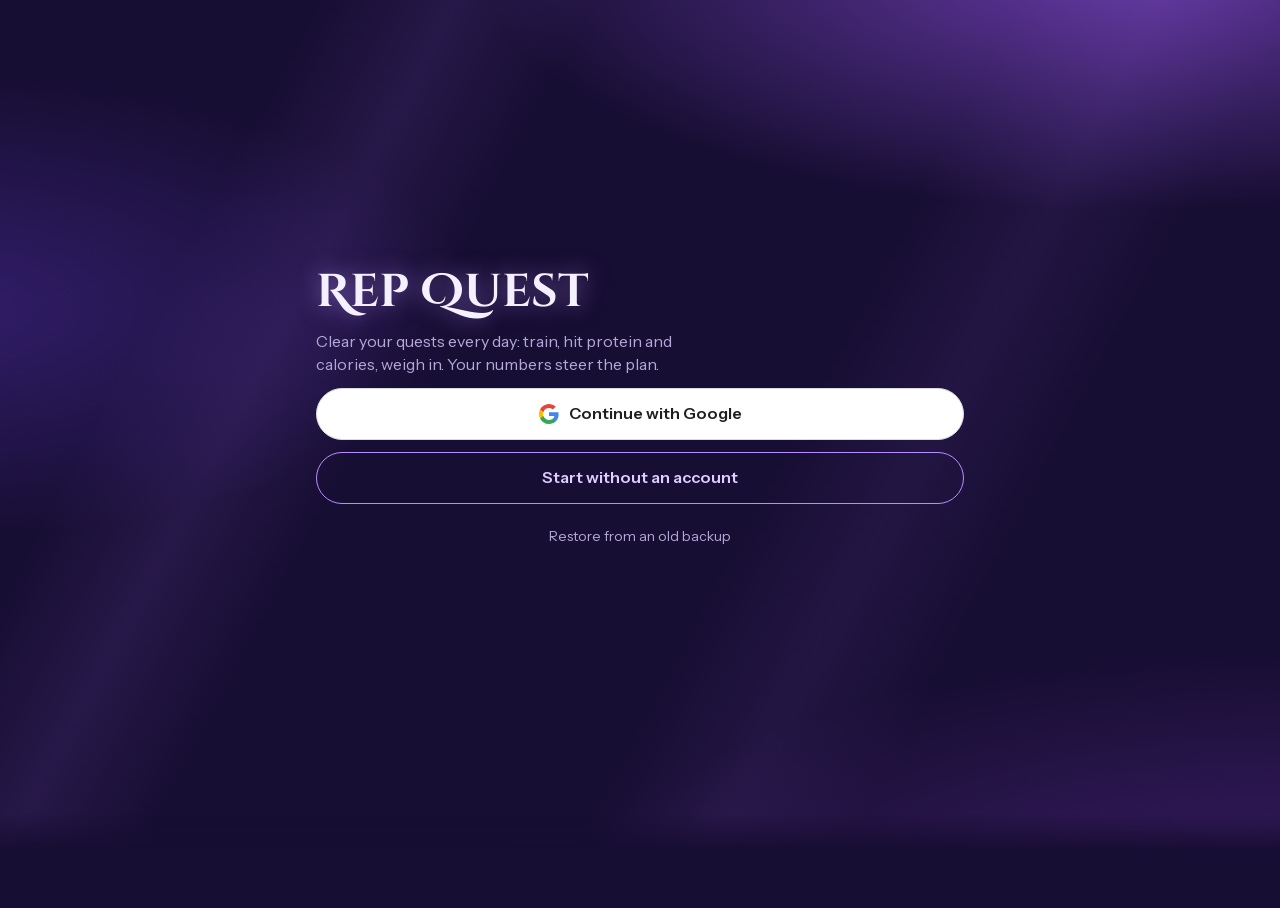
==== commit 28125ea8: "Add first-time setup, spring animations and fluid screen updates Renames the built-in plan to Founde" ====
--- a/index.html
+++ b/index.html
@@ -19,6 +19,7 @@
 </head>
 <body>
 <div id="statusbar"></div>
+<div id="navbar" aria-hidden="true"><span></span></div>
 <main id="app"></main>
 <div id="rest" hidden></div>
 <nav id="tabs" aria-label="Main"></nav>
@@ -26,6 +27,8 @@
 <div id="fx" aria-hidden="true"></div>
 <div id="toasts" role="status" aria-live="polite"></div>
 <script src="js/canvas-confetti.js"></script>
+<script src="js/motion-lib.js"></script>
+<script src="js/morphdom.js"></script>
 <script src="js/util.js"></script>
 <script src="js/science.js"></script>
 <script src="js/library.js"></script>
--- a/styles.css
+++ b/styles.css
@@ -60,6 +60,9 @@
     radial-gradient(70% 38% at 88% -4%, rgba(164, 92, 255, .55), transparent 72%),
     radial-gradient(60% 36% at -6% 34%, rgba(112, 66, 235, .3), transparent 72%),
     radial-gradient(80% 44% at 100% 104%, rgba(176, 72, 255, .26), transparent 72%);
+  --soft-e: cubic-bezier(.2, .9, .3, 1); --soft-t: 420ms;
+  --bouncy-e: cubic-bezier(.2, 1.3, .4, 1); --bouncy-t: 480ms;
+  --press-e: cubic-bezier(.2, 1.5, .4, 1); --press-t: 380ms;
   --gutter: 16px;
   --pad: 14px;
   --tabs: calc(72px + env(safe-area-inset-bottom));
@@ -67,8 +70,10 @@
 * { box-sizing: border-box; -webkit-tap-highlight-color: transparent; }
 /* Quick repeat taps must never zoom the page. */
 html { touch-action: manipulation; }
+/* Pages slide in from the side, which must never make the page scroll sideways. */
+html, body { overflow-x: clip; }
 html { background: var(--bg); -webkit-text-size-adjust: 100%; }
-body { margin: 0; color: var(--ink); font: 400 15px/1.45 var(--text); min-height: 100dvh; overscroll-behavior-y: none; }
+body { margin: 0; color: var(--ink); font: 400 15px/1.45 var(--text); min-height: 100dvh; }
 /* Violet haze that stays put while the page scrolls. */
 body::before {
   content: ''; position: fixed; inset: 0; z-index: -1; pointer-events: none;
@@ -127,7 +132,7 @@
 .ic-btn:active { color: var(--ink); }
 
 /* Buttons */
-.btn { display: inline-flex; align-items: center; justify-content: center; gap: 6px; min-height: 52px; padding: 0 22px; border-radius: var(--r-btn); font-weight: 600; font-size: 16px; text-align: center; transition: transform .1s ease; }
+.btn { display: inline-flex; align-items: center; justify-content: center; gap: 6px; min-height: 52px; padding: 0 22px; border-radius: var(--r-btn); font-weight: 600; font-size: 16px; text-align: center; }
 .btn:active { transform: scale(.98); }
 .btn.solid { background: var(--btn-bg); color: var(--on-accent); box-shadow: var(--glow-btn); }
 .btn.line { border: 1px solid var(--accent); color: var(--accent-hi); }
@@ -145,7 +150,7 @@
 .pills.scrollx { flex-wrap: nowrap; overflow-x: auto; margin: 0 -18px 4px; padding: 2px 18px; scrollbar-width: none; }
 .pills.scrollx::-webkit-scrollbar { display: none; }
 .seg { display: flex; border: 1px solid var(--line); border-radius: var(--r-sm); background: var(--surf); padding: 3px; margin: 10px 0; }
-.seg button { flex: 1; border-radius: var(--r-sm); transition: background .18s ease, color .18s ease, transform .1s ease; min-height: 34px; text-align: center; font-size: 14px; color: var(--dim); font-weight: 500; }
+.seg button { flex: 1; border-radius: var(--r-sm); min-height: 34px; text-align: center; font-size: 14px; color: var(--dim); font-weight: 500; }
 .seg button.on { background: var(--surf-2); color: var(--accent-hi); }
 
 /* Today */
@@ -253,7 +258,7 @@
 .t-drop { color: var(--protein); }
 .t-failure { color: var(--danger); }
 .prev { color: var(--dim); font-size: 12px; white-space: nowrap; width: 62px; }
-.tick { width: 44px; height: 44px; display: inline-flex; align-items: center; justify-content: center; border: 1px solid var(--line); border-radius: var(--r-sm); color: var(--hint); transition: background .12s ease; }
+.tick { width: 44px; height: 44px; display: inline-flex; align-items: center; justify-content: center; border: 1px solid var(--line); border-radius: var(--r-sm); color: var(--hint); }
 .tick svg { width: 22px; height: 22px; fill: none; stroke: currentColor; stroke-width: 2.8; stroke-linecap: round; stroke-linejoin: round; }
 .tick.on { background: var(--accent); border-color: var(--accent); color: var(--on-accent); box-shadow: var(--glow-sm); }
 .ex-foot { display: flex; align-items: center; gap: 16px; flex-wrap: wrap; }
@@ -362,7 +367,7 @@
 .tally dd { font: 700 26px/1.1 var(--display); }
 .tally dt { font-size: 12px; color: var(--dim); margin-top: 2px; }
 .sw { width: 44px; height: 26px; -webkit-appearance: none; appearance: none; background: var(--surf-2); border-radius: 13px; position: relative; flex: none; margin: 0; transition: background .15s ease; }
-.sw::after { content: ''; position: absolute; top: 3px; left: 3px; width: 20px; height: 20px; border-radius: 50%; background: var(--knob); transition: transform .18s cubic-bezier(.2, 1.4, .4, 1); }
+.sw::after { content: ''; position: absolute; top: 3px; left: 3px; width: 20px; height: 20px; border-radius: 50%; background: var(--knob); transition: transform var(--press-t) var(--press-e); }
 .sw:checked { background: var(--accent); }
 .sw:checked::after { transform: translateX(18px); }
 .miles { display: grid; grid-template-columns: 1fr 1fr; gap: 12px 16px; margin-bottom: 10px; }
@@ -376,7 +381,7 @@
 .scrim { position: absolute; inset: 0; background: var(--scrim); -webkit-backdrop-filter: blur(4px); backdrop-filter: blur(4px); }
 .panel { position: relative; width: 100%; max-width: 680px; max-height: 88dvh; overflow-y: auto; -webkit-overflow-scrolling: touch; overscroll-behavior: contain; background: var(--sheet); border-top: 1px solid rgba(226, 212, 255, .55); box-shadow: 0 -8px 40px rgba(0, 0, 0, .3); border-radius: var(--r) var(--r) 0 0; padding: 8px 18px calc(env(safe-area-inset-bottom) + 20px); }
 .panel.tall { height: 92dvh; max-height: 92dvh; }
-.panel.enter { animation: slide .34s cubic-bezier(.2, 1.1, .4, 1); }
+.panel.enter { animation: slide var(--soft-t) var(--soft-e); }
 .scrim { animation: fade .2s ease both; }
 @keyframes slide { from { transform: translateY(100%); } }
 @keyframes fade { from { opacity: 0; } }
@@ -441,16 +446,16 @@
 body::after { content: ''; position: fixed; left: 0; right: 0; bottom: 0; z-index: 4; height: calc(var(--tabs) + 14px); pointer-events: none; background: linear-gradient(transparent, var(--bg) 42%); }
 #tabs { position: fixed; z-index: 5; left: 12px; right: 12px; bottom: calc(env(safe-area-inset-bottom) + 6px); max-width: 656px; margin: 0 auto; display: flex; justify-content: center; height: 60px; padding: 4px; border-radius: var(--r); background: var(--tab-bg); box-shadow: 0 6px 24px rgba(0, 0, 0, .3); }
 #tabs:empty { display: none; }
-#tabs button { flex: 1; display: flex; flex-direction: column; align-items: center; justify-content: center; gap: 1px; color: var(--tab-off); font-size: 10.5px; position: relative; z-index: 1; transition: color .2s ease; }
+#tabs button { flex: 1; display: flex; flex-direction: column; align-items: center; justify-content: center; gap: 1px; color: var(--tab-off); font-size: 10.5px; position: relative; z-index: 1; }
 #tabs button.on { color: var(--accent-hi); }
-.tab-ind { position: absolute; left: 4px; top: 4px; bottom: 4px; width: calc((100% - 8px) / 5); border-radius: var(--r-sm); background: var(--surf-2); transform: translateX(calc(var(--n, 0) * 100%)); transition: transform .32s cubic-bezier(.3, 1.3, .5, 1); }
+.tab-ind { position: absolute; left: 4px; top: 4px; bottom: 4px; width: calc((100% - 8px) / 5); border-radius: var(--r-sm); background: var(--surf-2); transform: translateX(calc(var(--n, 0) * 100%)); transition: transform var(--bouncy-t) var(--bouncy-e); }
 #tabs button.on .ic { filter: var(--glow-line); }
 #tabs button.live::after { content: ''; position: absolute; top: 7px; left: calc(50% + 11px); width: 7px; height: 7px; border-radius: 50%; background: var(--fat); }
 #tabs button.alert::after { content: ''; position: absolute; top: 7px; left: calc(50% + 11px); width: 7px; height: 7px; border-radius: 50%; background: var(--warn); }
 
 #toasts { position: fixed; z-index: 20; top: calc(env(safe-area-inset-top) + 10px); left: 16px; right: 16px; display: flex; flex-direction: column; align-items: center; gap: 6px; pointer-events: none; }
-.toast { background: var(--accent-hi); color: var(--on-accent); padding: 9px 15px; border-radius: var(--r-sm); font-size: 14px; font-weight: 500; box-shadow: 0 6px 22px rgba(0, 0, 0, .3); animation: toast-in .34s cubic-bezier(.2, 1.4, .4, 1); text-align: center; }
-@keyframes toast-in { from { transform: translateY(-16px) scale(.9); opacity: 0; } }
+.toast { background: var(--accent-hi); color: var(--on-accent); padding: 9px 17px; border-radius: 999px; font-size: 14px; font-weight: 500; box-shadow: 0 6px 22px rgba(0, 0, 0, .3); animation: toast-in var(--bouncy-t) var(--bouncy-e); text-align: center; }
+@keyframes toast-in { from { transform: translateY(-20px) scaleX(.55); opacity: 0; } }
 .toast.best { background: var(--warn); font-weight: 700; }
 
 .welcome { min-height: 88dvh; display: flex; flex-direction: column; justify-content: center; gap: 12px; }
@@ -460,11 +465,22 @@
 
 /* ---------- Workout additions ---------- */
 #statusbar { display: none; }
-.start-box { margin-top: 12px; }
-.start-box .btn { width: 100%; }
-.place { margin: 0 0 10px; }
-.gear-link { display: flex; margin: -4px 0 8px; min-height: 34px; font-size: 13px; }
-.gear-link .ic { width: 14px; height: 14px; }
+.home-btn { width: 100%; margin-top: 8px; min-height: 46px; font-size: 15px; }
+.home-btn .ic { width: 18px; height: 18px; }
+.home-on { display: flex; align-items: center; gap: 12px; margin-bottom: 10px; padding: 6px 12px; border: 1px solid var(--accent); border-radius: var(--r-sm); background: var(--surf); }
+.home-on span { flex: 1; min-width: 0; }
+.home-on b { display: block; font-weight: 600; }
+.home-on em { display: block; font-style: normal; color: var(--dim); font-size: 12.5px; }
+.home-on .link { flex: none; font-size: 13px; }
+.gear-grid { display: grid; grid-template-columns: 1fr 1fr; gap: 8px; margin: 8px 0 4px; }
+.gear-chip { display: flex; align-items: center; gap: 9px; min-height: 52px; padding: 6px 11px; border: 1px solid var(--line); border-radius: var(--r-sm); background: var(--surf); font-size: 14px; font-weight: 500; line-height: 1.2; }
+.gear-chip.on { border-color: var(--accent-hi); background: var(--surf-2); }
+.gear-box { display: inline-flex; flex: none; width: 22px; height: 22px; padding: 3px; border: 1.5px solid var(--dim); border-radius: var(--r-sm); }
+.gear-chip.on .gear-box { background: var(--accent); border-color: var(--accent); color: var(--on-accent); }
+.gear-box svg { width: 100%; height: 100%; fill: none; stroke: currentColor; stroke-width: 3.2; stroke-linecap: round; stroke-linejoin: round; }
+.gear-preview { margin: 8px 0 2px; border-top: 1px solid var(--line); }
+.gear-preview li { display: flex; justify-content: space-between; gap: 12px; padding: 8px 0; border-bottom: 1px solid var(--line); font-size: 14px; }
+.gear-preview em { flex: none; color: var(--dim); font-style: normal; font-size: 13px; }
 .ex-last { margin-top: 8px; padding: 7px 10px; border-left: 2px solid var(--accent); background: var(--surf); font-size: 14px; }
 .ex-last span { color: var(--dim); }
 .ex-last b { font-weight: 600; }
@@ -502,23 +518,69 @@
 .cloud-note { margin: 8px 0 12px; }
 [data-pct] { transform-origin: left center; }
 
+/* ---------- First-time setup ---------- */
+.setup { display: flex; flex-direction: column; gap: 10px; min-height: 86dvh; }
+.setup > p { color: var(--dim); }
+.setup-steps { display: grid; grid-template-columns: repeat(4, 1fr); gap: 6px; margin-bottom: 14px; }
+.setup-steps i { height: 4px; background: var(--track); transition: background-color .3s ease; }
+.setup-steps i.on { background: var(--accent); }
+.setup-foot { position: sticky; bottom: calc(env(safe-area-inset-bottom) + 12px); display: flex; gap: 10px; margin-top: auto; padding-top: 16px; }
+.setup-foot .btn { flex: 1; }
+.setup-foot .btn.solid { flex: 2; }
+.field-label { font-size: 13px; color: var(--dim); }
+.field-label .seg { margin: 4px 0 0; color: var(--ink); }
+.field-label .seg button { min-height: 38px; }
+.setup-choice { margin-bottom: 0; }
+.setup-choice button { min-height: 52px; text-align: left; }
+.plan-cards { display: grid; gap: 9px; }
+.plan-card { display: block; width: 100%; padding: 13px var(--pad); border: 1px solid var(--line); border-radius: var(--r-sm); background: var(--surf); }
+.plan-card.on { border-color: var(--accent-hi); background: var(--surf-2); }
+.plan-card b { font-weight: 600; font-size: 16px; }
+.plan-card em { float: right; font-style: normal; color: var(--dim); font-size: 13px; }
+.plan-card span { display: block; margin-top: 3px; color: var(--dim); font-size: 13.5px; }
+.welcome .btn { width: 100%; }
+
 /* ---------- Motion ---------- */
-button { transition: transform .1s ease; }
-button:active { transform: scale(.97); }
-#tabs button:active, .tick:active { transform: scale(.92); }
-@keyframes rise { from { transform: translate3d(var(--dx, 0), 10px, 0); opacity: 0; } }
-@keyframes diamond { from { transform: rotate(45deg) scale(0); } 70% { transform: rotate(45deg) scale(1.25); } }
+/* Every press dips quickly and springs back. */
+button { transition: transform var(--press-t) var(--press-e), background-color .22s ease, color .22s ease, border-color .22s ease, box-shadow .22s ease, opacity .22s ease; }
+button:active { transform: scale(.96); transition-duration: 70ms, .22s, .22s, .22s, .22s, .22s; }
+#tabs button:active, .tick:active { transform: scale(.88); }
+.sets input { transition: background-color .25s ease, color .25s ease, border-color .25s ease; }
+#app:not(.enter) .tick.on path { stroke-dasharray: 1; animation: draw .3s ease-out both; }
+/* The page sinks back behind a sheet, like an iOS modal. */
+#app { transform-origin: 50% var(--oy, 40vh); transition: transform var(--soft-t) var(--soft-e), opacity .3s ease; }
+body.sheet-open #app { transform: scale(.94); opacity: .55; }
+#tabs { transition: transform var(--soft-t) var(--soft-e), opacity .25s ease; }
+body.sheet-open #tabs { transform: translateY(16px) scale(.96); opacity: 0; pointer-events: none; }
+.panel::before { content: ''; position: absolute; top: 6px; left: 50%; width: 36px; height: 5px; margin-left: -18px; border-radius: 3px; background: var(--line); z-index: 4; }
+.panel { touch-action: pan-y; }
+/* Selectors with a pill that slides between options. */
+.seg, .dstrip { position: relative; }
+.seg::before, .dstrip::before { content: ''; position: absolute; left: 0; top: 3px; bottom: 3px; width: var(--tw, 0); transform: translateX(var(--tx, 0)); border-radius: var(--r-sm); background: var(--surf-2); }
+.dstrip::before { top: 0; bottom: 0; background: var(--btn-bg); box-shadow: var(--glow-btn); }
+.seg.ready::before, .dstrip.ready::before { transition: transform var(--bouncy-t) var(--bouncy-e), width var(--soft-t) var(--soft-e); }
+.seg button, .dpick { position: relative; z-index: 1; }
+.seg button.on { background: none; }
+.dpick.on { background: none; box-shadow: none; }
+/* Title bar that appears once the big title scrolls away. */
+#navbar { position: fixed; z-index: 4; top: 0; left: 0; right: 0; height: calc(env(safe-area-inset-top) + 44px); padding-top: env(safe-area-inset-top); display: flex; align-items: center; justify-content: center; background: var(--top-bg); -webkit-backdrop-filter: blur(18px) saturate(1.5); backdrop-filter: blur(18px) saturate(1.5); border-bottom: 1px solid var(--line); opacity: 0; transform: translateY(-8px); pointer-events: none; transition: opacity .2s ease, transform var(--soft-t) var(--soft-e); }
+#navbar.show { opacity: 1; transform: none; }
+#navbar span { font: 600 16px var(--display); letter-spacing: var(--h2-track); }
+body.sheet-open #navbar { opacity: 0; }
+.toast.out { opacity: 0; transform: translateY(-14px) scale(.9); transition: opacity .28s ease, transform .28s ease; }
+@keyframes rise { from { transform: translate3d(var(--dx, 0), 14px, 0) scale(.985); opacity: 0; } }
+@keyframes diamond { from { transform: rotate(45deg) scale(0); } }
 @keyframes draw { from { stroke-dashoffset: 1; } to { stroke-dashoffset: 0; } }
 @keyframes bar-up { from { transform: scaleY(0); } }
 @keyframes pulse { 50% { transform: scale(1.07); } }
-@keyframes mark-in { from { transform: scale(0) rotate(-90deg); } 70% { transform: scale(1.18) rotate(8deg); } }
-#app.enter > * { animation: rise .38s cubic-bezier(.2, .8, .3, 1) both; animation-delay: calc(var(--i, 7) * 36ms); }
-#app.enter .quests > li, #app.enter .plan-list > li, #app.enter .rows > li, #app.enter .advice > li { animation: rise .36s cubic-bezier(.2, .8, .3, 1) both; animation-delay: calc(90ms + var(--j, 9) * 30ms); }
-#app.enter .wk i { animation: diamond .4s cubic-bezier(.2, .8, .3, 1) both .2s; }
+@keyframes mark-in { from { transform: scale(0) rotate(-90deg); } }
+#app.enter > * { animation: rise var(--soft-t) var(--soft-e) both; animation-delay: calc(var(--i, 7) * 30ms); }
+#app.enter .quests > li, #app.enter .plan-list > li, #app.enter .rows > li, #app.enter .advice > li { animation: rise var(--soft-t) var(--soft-e) both; animation-delay: calc(70ms + var(--j, 9) * 26ms); }
+#app.enter .wk i { animation: diamond var(--bouncy-t) var(--bouncy-e) both .18s; }
 #app.enter .c-line { stroke-dasharray: 1; animation: draw .75s ease-out both; }
 #app.enter .c-bar { transform-box: fill-box; transform-origin: bottom; animation: bar-up .42s cubic-bezier(.2, .8, .3, 1) both; animation-delay: calc(var(--n) * 12ms); }
-#app.enter .done-mark { animation: mark-in .55s cubic-bezier(.2, .8, .3, 1) both .1s; }
-.panel.enter > * { animation: rise .32s cubic-bezier(.2, .8, .3, 1) both .06s; }
+#app.enter .done-mark { animation: mark-in var(--bouncy-t) var(--bouncy-e) both .1s; }
+
 .btn.pulse { animation: pulse 1.15s ease-in-out infinite; }
 #fx { position: fixed; inset: 0; z-index: 15; pointer-events: none; overflow: hidden; }
 .fx-canvas { position: absolute; inset: 0; width: 100%; height: 100%; }
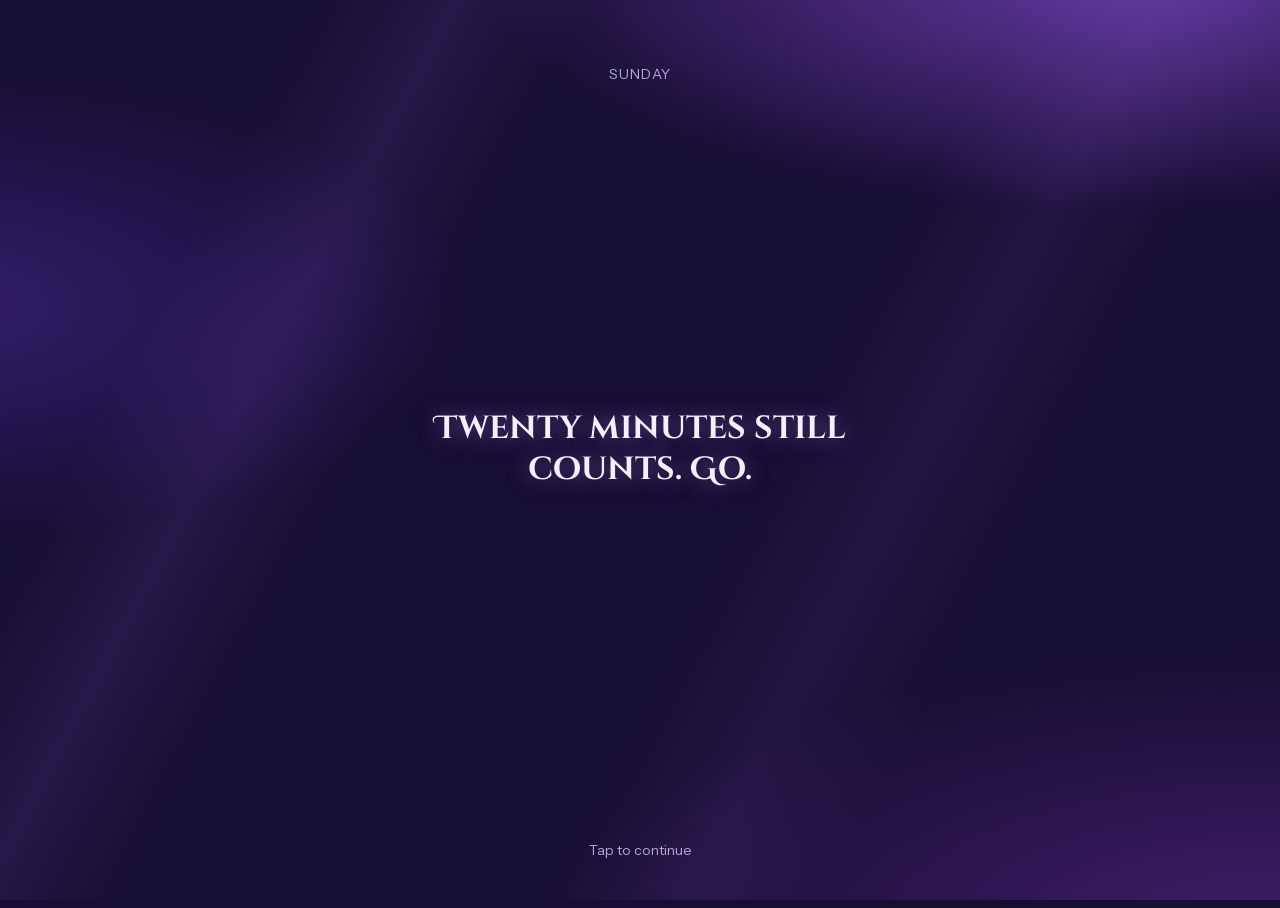
==== commit 9c83574f: "Add daily quote and a Home Screen install guide for new users" ====
--- a/index.html
+++ b/index.html
@@ -32,6 +32,7 @@
 <script src="js/util.js"></script>
 <script src="js/science.js"></script>
 <script src="js/library.js"></script>
+<script src="js/quotes.js"></script>
 <script src="js/core.js"></script>
 <script src="js/cloud.js"></script>
 <script src="js/motion.js"></script>
--- a/styles.css
+++ b/styles.css
@@ -518,6 +518,31 @@
 .cloud-note { margin: 8px 0 12px; }
 [data-pct] { transform-origin: left center; }
 
+/* ---------- Quote of the day ---------- */
+.day-quote { margin-top: 12px; font: 500 14.5px/1.4 var(--display); letter-spacing: .01em; color: var(--dim); }
+#splash { position: fixed; inset: 0; z-index: 25; display: flex; flex-direction: column; align-items: center; justify-content: center; padding: 32px; text-align: center; background: var(--haze), var(--bg); cursor: pointer; -webkit-user-select: none; user-select: none; }
+.splash-day { position: absolute; top: calc(env(safe-area-inset-top) + 64px); font-size: 14px; letter-spacing: .08em; text-transform: uppercase; color: var(--dim); }
+.splash-q { max-width: 560px; font: 700 32px/1.28 var(--deco); text-shadow: var(--glow-text); }
+.splash-q span { display: inline-block; }
+.splash-tap { position: absolute; bottom: calc(env(safe-area-inset-bottom) + 40px); font-size: 14px; color: var(--dim); }
+html[data-theme=arcade] .splash-q { font-size: 23px; line-height: 1.5; }
+
+/* ---------- Install guide ---------- */
+.guide { display: flex; flex-direction: column; gap: 10px; }
+.guide .seg { margin: 4px 0; }
+.guide-ask .sh-sub { margin-bottom: 0; }
+.guide-install { width: 100%; margin: 8px 0 4px; }
+.guide-steps { display: grid; gap: 12px; margin-top: 8px; }
+.guide-step { padding: 14px; border: 1px solid var(--line); border-radius: var(--r-sm); background: var(--surf); }
+.guide-text { display: flex; gap: 11px; }
+.guide-n { flex: none; display: grid; place-content: center; width: 28px; height: 28px; border-radius: 50%; background: var(--accent); color: var(--on-accent); font-weight: 700; font-size: 14px; }
+.guide-step h3 { font-size: 16px; }
+.guide-step p { margin-top: 2px; color: var(--dim); font-size: 14px; line-height: 1.45; }
+.guide-step p b { color: var(--ink); font-weight: 600; }
+.guide-step p .ic { width: 18px; height: 18px; vertical-align: -4px; color: var(--ink); }
+.guide-step img { display: block; width: min(62%, 220px); margin: 12px auto 0; border-radius: 12px; border: 1px solid var(--line); }
+.guide-credit { margin-top: 10px; color: var(--dim); font-size: 12px; line-height: 1.45; }
+
 /* ---------- First-time setup ---------- */
 .setup { display: flex; flex-direction: column; gap: 10px; min-height: 86dvh; }
 .setup > p { color: var(--dim); }
